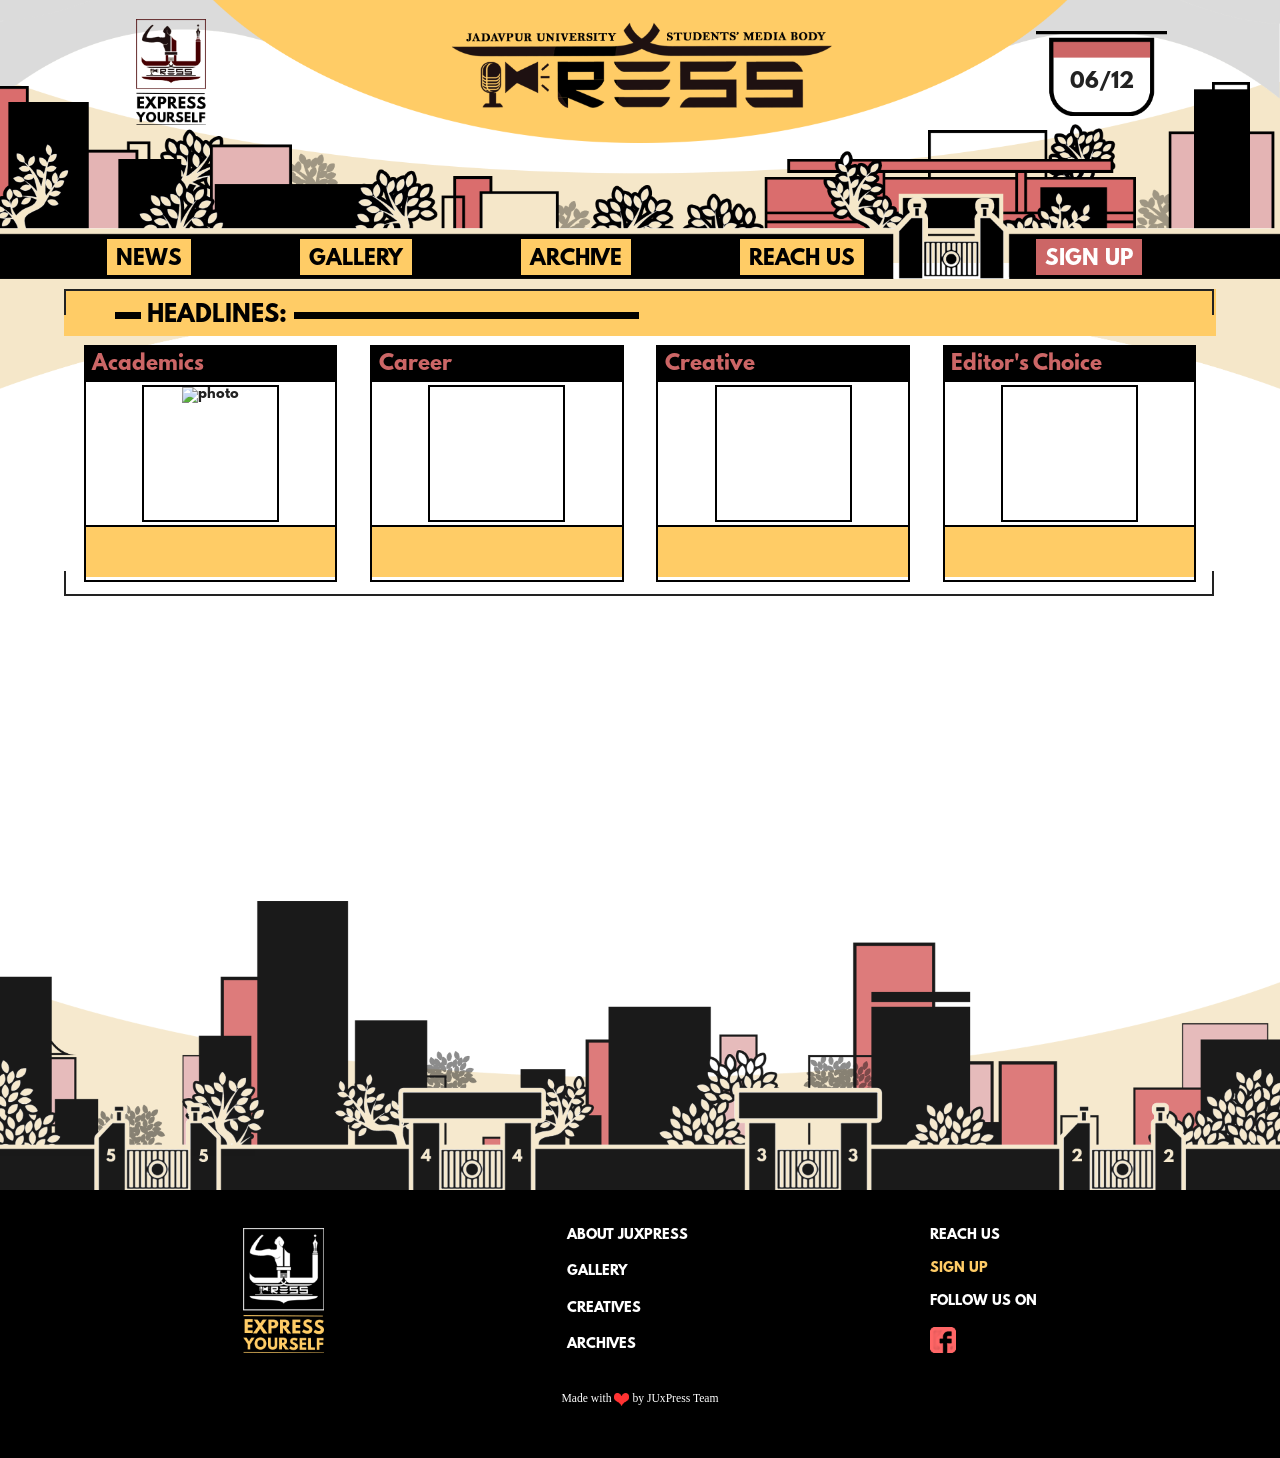
==== index.html @ 3249a8de "Update index.html" ====
<!doctype html>
<!--[if lt IE 7]> <html class="ie6 oldie"> <![endif]-->
<!--[if IE 7]>    <html class="ie7 oldie"> <![endif]-->
<!--[if IE 8]>    <html class="ie8 oldie"> <![endif]-->
<!--[if gt IE 8]><!-->
<html class="">
<!--<![endif]-->
<head>
<title>JUxPress</title>
<meta name="description" content="JUxPress is the Students' Media Body of Jadavpur University. Our main ambition is reporting everything happening in the college, providing coverage for events happening in the campus by collaborating with them, both from the Students' Media Body and also from Out-campus Print & Digital Media Bodies. Apart from these, we aim for a proper web record of our coverage in a website along with broadcasting in Social Media sites. We also have in our vision to make offline publications from our Media Body in the coming time and expand our reach beyond our campus by organizing different events.">
<meta charset="utf-8">
<meta name="viewport" content="width=device-width, initial-scale=1">

<link rel="icon" href="juxpress_clogo.png">
<link href="boilerplate.css" rel="stylesheet" type="text/css">
<link href="juxpress.css" rel="stylesheet" type="text/css">
<link href="stylesheet.css" rel="stylesheet" type="text/css">

<!-- 
To learn more about the conditional comments around the html tags at the top of the file:
paulirish.com/2008/conditional-stylesheets-vs-css-hacks-answer-neither/

Do the following if you're using your customized build of modernizr (http://www.modernizr.com/):
* insert the link to your js here
* remove the link below to the html5shiv
* add the "no-js" class to the html tags at the top
* you can also remove the link to respond.min.js if you included the MQ Polyfill in your modernizr build 
-->
<!--[if lt IE 9]>
<script src="//html5shiv.googlecode.com/svn/trunk/html5.js"></script>
<![endif]-->
<script src="respond.min.js"></script>
</head>
<body>
<div class="gridContainer clearfix">
	<div id="headertMenu">
  		<div id="headerBg"><img src="header_bg.png" alt="hbg"> 
  		</div>
  		<div id="juxpressPh"><img src="juxpress_pgheader.png" alt="jph">
  		</div>
		<div id="headerLogo"><img src="juxpress_logo.png" alt="juxpress logo">
    	</div>
    	<div id="calender"> 
				<img src="calender.png" alt="calender">
            	<p id="datetime"></p>
        		<script src="juxpress.js" type="text/javascript"></script>
		</div>
        <div id="illustationTop"><img src="illustation_top.png" alt="ilt">
        </div>
        <div id="overlayBITop"><img src="overlay_behindtillustration.png" alt="obit">
        </div>
   		<div id="hMenu">
    		<ul id="navBar" style="font-family:'League Spartan'; font-size:1.573vw">
        		<li class="listitem" id="li1"><a id="a1">NEWS</a></li>
        		<li class="listitem" id="li2"><a id="a2">GALLERY</a></li>
       			<li class="listitem" id="li3"><a id="a3">ARCHIVE</a></li>
       			<li class="listitem" id="li4"><a id="a4">REACH US</a></li>
        		<li class="listitem" id="li5"><a id="a5">SIGN UP</a></li>
        	</ul>
    	</div>
    </div>
    <div id="overlayUH"><img src="overlay_undermenu.png" alt="ouh">
    </div>
    <div id="headlines">
    	<div id="headlinesHeader">
   		  	<ul id="ochreBox">
        		<li id="blackBorder">  
            		<ul id="headlinesText"><a>HEADLINES:</a></ul>
           			<ul id="subblackLine1"></ul>          	
           	 	</li>
       	 	</ul>
        </div>
        <ul id="headlineNews">
        	<li class="headlineNewsitem" id="hNi1">
            	<ul class="newsBox">
                	<li class="newsBoxheader"><a class="nbhText">Academics</a></li>
                    <li class="newsBoximage"><img src="../../PERSONAL/_DSC7220~2[1].png" alt="photo"></li>
                    <li class="newsBoxfooter"></li>
                </ul>
            </li>                      
            <li class="headlineNewsitem" id="hNi1">
            	<ul class="newsBox">
                	<li class="newsBoxheader"><a class="nbhText">Career</a></li>
                    <li class="newsBoximage"></li>
                    <li class="newsBoxfooter"></li>
                </ul>
            </li> 
            <li class="headlineNewsitem" id="hNi1">
            	<ul class="newsBox">
                	<li class="newsBoxheader"><a class="nbhText">Creative</a></li>
                    <li class="newsBoximage"></li>
                    <li class="newsBoxfooter"></li>
                </ul>
            </li> 
            <li class="headlineNewsitem" id="hNi1">
            	<ul class="newsBox">
                	<li class="newsBoxheader"><a class="nbhText">Editor's Choice</a></li>
                    <li class="newsBoximage"></li>
                    <li class="newsBoxfooter"></li>
                </ul>
            </li> 
        </ul>
        <ul id="transparentBox">
        	<li id="blackBorder2"></li>
        </ul>
    </div>
    <div id="footer">
    	<div id="illustration">
        	<img id="illustrationPic" src="illustation_bottom.png" alt="bils">
      		<img id="illustrationBg" src="overlay_behindbillustration.png" alt="obi"> 
        </div>
      	<div id="bottomCredits">
       		<ul id="creditswBg">
            		<ul id="logowOthers">
                		<li id="logoBottom"><img id="logoBottomPic" src="juxpress_bottomlogo.png"></li>
                    		<li id="middleListBottom">
                    			<a class="mlbItem"> ABOUT JUXPRESS </a>
                        		<a class="mlbItem">GALLERY</a>
                        		<a class="mlbItem">CREATIVES</a>
                       			<a class="mlbItem">ARCHIVES</a>                    
                    		</li>
                    		<li id="middleListRight">
                    			<a class="mlrItem">REACH US</a>
                       			<a class="mlrItem" id="mlri2">SIGN UP</a>
                        		<a class="mlrItem">FOLLOW US ON</a>
                        		<a class="mlrItem4img"><img id="fbIcon" src="fb_icon.png"></a>                    
                    		</li>                
          		</ul>
          		<p id="creditsLove">Made with  <img id="loveImg" rel="icon" src="love_icon.png" alt="LOVE">  by JUxPress Team</p>
            </ul>
        </div>
    </div>
</div>
</body>
</html>
---- boilerplate.css ----
@charset "utf-8";
@import url("../../webfonts/Leelawadee_UI/stylesheet.css");

/*@import url("League_Spartan/stylesheet.css");
@font-face {
	font-family: 'League Spartan';
	src: url('LeagueSpartan-Bold.ttf') format('truetype');
}
body{
	overflow-x:hidden;
	scroll-behavior:smooth;
}
::-webkit-scrollbar {
    display: none;
}
*/
/*
/* 
 * HTML5 ✰ Boilerplate
 *
 * What follows is the result of much research on cross-browser styling. 
 * Credit left inline and big thanks to Nicolas Gallagher, Jonathan Neal,
 * Kroc Camen, and the H5BP dev community and team.
 *
 * Detailed information about this CSS: h5bp.com/css
 * 
 * Dreamweaver modifications:
 * 1. Commented out selection highlight
 * 2. Removed media queries section (we add our own in a separate file)
 *
 * ==|== normalize ==========================================================
 */


/* =============================================================================
   HTML5 display definitions
   ========================================================================== */

article, aside, details, figcaption, figure, footer, header, hgroup, nav, section { display: block; }
audio, canvas, video { display: inline-block; *display: inline; *zoom: 1; }
audio:not([controls]) { display: none; }
[hidden] { display: none; }

/* =============================================================================
   Base
   ========================================================================== */

/*
 * 1. Correct text resizing oddly in IE6/7 when body font-size is set using em units
 * 2. Force vertical scrollbar in non-IE
 * 3. Prevent iOS text size adjust on device orientation change, without disabling user zoom: h5bp.com/g
 */

html { font-size: 100%; overflow-y: scroll; -webkit-text-size-adjust: 100%; -ms-text-size-adjust: 100%; }

body { margin: 0; font-size: 13px; line-height: 1.231; }

body, button, input, select, textarea {
	font-family: "League Spartan";
	color: #222;
}

/* 
 * Remove text-shadow in selection highlight: h5bp.com/i
 * These selection declarations have to be separate
 * Also: hot pink! (or customize the background color to match your design)
 */

/* Dreamweaver: uncomment these if you do want to customize the selection highlight
 *::-moz-selection { background: #fe57a1; color: #fff; text-shadow: none; }
 *::selection { background: #fe57a1; color: #fff; text-shadow: none; }
 */

/* =============================================================================
   Links
   ========================================================================== */

a { color: #00e; }
a:visited { color: #551a8b; }
a:hover { color: #06e; }
a:focus { outline: thin dotted; }

/* Improve readability when focused and hovered in all browsers: h5bp.com/h */
a:hover, a:active { outline: 0; }


/* =============================================================================
   Typography
   ========================================================================== */

abbr[title] { border-bottom: 1px dotted; }

b, strong { font-weight: bold; }

blockquote { margin: 1em 40px; }

dfn { font-style: italic; }

hr { display: block; height: 1px; border: 0; border-top: 1px solid #ccc; margin: 1em 0; padding: 0; }

ins { background: #ff9; color: #000; text-decoration: none; }

mark { background: #ff0; color: #000; font-style: italic; font-weight: bold; }

/* Redeclare monospace font family: h5bp.com/j */
pre, code, kbd, samp { font-family: monospace, monospace; _font-family: 'courier new', monospace; font-size: 1em; }

/* Improve readability of pre-formatted text in all browsers */
pre { white-space: pre; white-space: pre-wrap; word-wrap: break-word; }

q { quotes: none; }
q:before, q:after { content: ""; content: none; }

small { font-size: 85%; }

/* Position subscript and superscript content without affecting line-height: h5bp.com/k */
sub, sup { font-size: 75%; line-height: 0; position: relative; vertical-align: baseline; }
sup { top: -0.5em; }
sub { bottom: -0.25em; }


/* =============================================================================
   Lists
   ========================================================================== */

ul, ol { margin: 1em 0; padding: 0 0 0 40px; }
dd { margin: 0 0 0 40px; }
nav ul, nav ol { list-style: none; list-style-image: none; margin: 0; padding: 0; }


/* =============================================================================
   Embedded content
   ========================================================================== */

/*
 * 1. Improve image quality when scaled in IE7: h5bp.com/d
 * 2. Remove the gap between images and borders on image containers: h5bp.com/e 
 */

img { border: 0; -ms-interpolation-mode: bicubic; vertical-align: middle; }

/*
 * Correct overflow not hidden in IE9 
 */

svg:not(:root) { overflow: hidden; }


/* =============================================================================
   Figures
   ========================================================================== */

figure { margin: 0; }


/* =============================================================================
   Forms
   ========================================================================== */

form { margin: 0; }
fieldset { border: 0; margin: 0; padding: 0; }

/* Indicate that 'label' will shift focus to the associated form element */
label { cursor: pointer; }

/* 
 * 1. Correct color not inheriting in IE6/7/8/9 
 * 2. Correct alignment displayed oddly in IE6/7 
 */

legend { border: 0; *margin-left: -7px; padding: 0; }

/*
 * 1. Correct font-size not inheriting in all browsers
 * 2. Remove margins in FF3/4 S5 Chrome
 * 3. Define consistent vertical alignment display in all browsers
 */

button, input, select, textarea { font-size: 100%; margin: 0; vertical-align: baseline; *vertical-align: middle; }

/*
 * 1. Define line-height as normal to match FF3/4 (set using !important in the UA stylesheet)
 * 2. Correct inner spacing displayed oddly in IE6/7
 */

button, input { line-height: normal; *overflow: visible; }

/*
 * Reintroduce inner spacing in 'table' to avoid overlap and whitespace issues in IE6/7
 */

table button, table input { *overflow: auto; }

/*
 * 1. Display hand cursor for clickable form elements
 * 2. Allow styling of clickable form elements in iOS
 */

button, input[type="button"], input[type="reset"], input[type="submit"] { cursor: pointer; -webkit-appearance: button; }

/*
 * Consistent box sizing and appearance
 */

input[type="checkbox"], input[type="radio"] { box-sizing: border-box; }
input[type="search"] { -webkit-appearance: textfield; -moz-box-sizing: content-box; -webkit-box-sizing: content-box; box-sizing: content-box; }
input[type="search"]::-webkit-search-decoration { -webkit-appearance: none; }

/* 
 * Remove inner padding and border in FF3/4: h5bp.com/l 
 */

button::-moz-focus-inner, input::-moz-focus-inner { border: 0; padding: 0; }

/* 
 * 1. Remove default vertical scrollbar in IE6/7/8/9 
 * 2. Allow only vertical resizing
 */

textarea { overflow: auto; vertical-align: top; resize: vertical; }

/* Colors for form validity */
input:valid, textarea:valid {  }
input:invalid, textarea:invalid { background-color: #f0dddd; }


/* =============================================================================
   Tables
   ========================================================================== */

table { border-collapse: collapse; border-spacing: 0; }
td { vertical-align: top; }


/* ==|== primary styles =====================================================
   Author: 
   ========================================================================== */
















/* ==|== non-semantic helper classes ========================================
   Please define your styles before this section.
   ========================================================================== */

/* For image replacement */
.ir { display: block; border: 0; text-indent: -999em; overflow: hidden; background-color: transparent; background-repeat: no-repeat; text-align: left; direction: ltr; }
.ir br { display: none; }

/* Hide from both screenreaders and browsers: h5bp.com/u */
.hidden { display: none !important; visibility: hidden; }

/* Hide only visually, but have it available for screenreaders: h5bp.com/v */
.visuallyhidden { border: 0; clip: rect(0 0 0 0); height: 1px; margin: -1px; overflow: hidden; padding: 0; position: absolute; width: 1px; }

/* Extends the .visuallyhidden class to allow the element to be focusable when navigated to via the keyboard: h5bp.com/p */
.visuallyhidden.focusable:active, .visuallyhidden.focusable:focus { clip: auto; height: auto; margin: 0; overflow: visible; position: static; width: auto; }

/* Hide visually and from screenreaders, but maintain layout */
.invisible { visibility: hidden; }

/* Contain floats: h5bp.com/q */ 
.clearfix:before, .clearfix:after { content: ""; display: table; }
.clearfix:after { clear: both; }
.clearfix { zoom: 1; }


/* ==|== print styles =======================================================
   Print styles.
   Inlined to avoid required HTTP connection: h5bp.com/r
   ========================================================================== */
 
 @media print {
  * { background: transparent !important; color: black !important; text-shadow: none !important; filter:none !important; -ms-filter: none !important; } /* Black prints faster: h5bp.com/s */
  a, a:visited { text-decoration: underline; }
  a[href]:after { content: " (" attr(href) ")"; }
  abbr[title]:after { content: " (" attr(title) ")"; }
  .ir a:after, a[href^="javascript:"]:after, a[href^="#"]:after { content: ""; }  /* Don't show links for images, or javascript/internal links */
  pre, blockquote { border: 1px solid #999; page-break-inside: avoid; }
  thead { display: table-header-group; } /* h5bp.com/t */
  tr, img { page-break-inside: avoid; }
  img { max-width: 100% !important; }
  @page { margin: 0.5cm; }
  p, h2, h3 {
	orphans: 3;
	widows: 3;
}
  h2, h3 { page-break-after: avoid; }
}
---- juxpress.css ----
@charset "utf-8";
/* Simple fluid media
   Note: Fluid media requires that you remove the media's height and width attributes from the HTML
   http://www.alistapart.com/articles/fluid-images/ 
*/
img, object, embed, video {
	max-width: 100%;
}
/* IE 6 does not support max-width so default to width 100% */
.ie6 img {
	width:100%;
}

/*
	Dreamweaver Fluid Grid Properties
	----------------------------------
	dw-num-cols-mobile:		5;
	dw-num-cols-tablet:		8;
	dw-num-cols-desktop:	10;
	dw-gutter-percentage:	25;
	
	Inspiration from "Responsive Web Design" by Ethan Marcotte 
	http://www.alistapart.com/articles/responsive-web-design
	
	and Golden Grid System by Joni Korpi
	http://goldengridsystem.com/
*/

/* Mobile & Tablet Layout: 768px and below. */

.gridContainer {
	margin-left: auto;
	margin-right: auto;
	width: 96%;
	padding-left: 2%;
	padding-right: 2%;
}
#LayoutDiv1 {
	clear: both;
	float: left;
	margin-left: 0;
	width: 100%;
	display: block;
}

/* Desktop Layout: 768px to a max of 3840px.  Inherits styles from: Mobile Layout and Tablet Layout. */

@media only screen and (min-width: 769px) {
.gridContainer {
	width: 100%;
	max-width: 3840px;
	padding-left: 0%;
	padding-right: 0%;
}




	#headerBg {
	position: absolute;
	top:0%;
	clear: both;
	float: left;
	margin-left: 0;
	display: block;
	max-width:100%;
	z-index:0;
	}
	
	
	#juxpressPh {
	position: absolute;
	margin-top:1.64%;
	left:50%;
	margin-left:-15%;
	max-width: 30%;
	display: block;
	z-index: 1;
	}
	

	#headerLogo {
	position: absolute;
	margin-top:1.484%;
	margin-left:10.6%;
	max-width: 5.468%;
	display: block;
	z-index: 1;
	}
	
	
	#calender {
	position: absolute;
	margin-top:2.4%;
	margin-left:80.92%;
	max-width: 10.286%;
	display: block;
	z-index: 1;
	}
		#datetime {
		font-size:1.573vw;
		text-align:center;
		position:relative;
		margin-top:-3.458vw;
		width:10.286vw;
		display:block;
		z-index: 2;
		}
	
	#illustationTop{
	display:block;
	position:absolute;
	margin-top:6.4323vw;
	z-index:0;
	}
	
	#overlayBITop{
	display:block;
	position:absolute;
	margin-top:6.4323vw;
	z-index:-1;
	}
	
	#hMenu{
	display:block;
	position:absolute;
	width:100vw;
	margin-top:18.489vw;	
	}
		#navBar{
		display:flex;
		list-style-type:none;
		padding-left:0vw;
		padding-right:0vw;
		margin-top:0vw;
		max-width:100%;
		justify-content:space-evenly;
		z-index:2;
		}
		#navBar li{
		display:block;
		position:relative;
		border: 0.234vw solid #000;
		background-color:#ffcc66;
		height:2.838vw;
		}
		#navBar a{
		display:block;
		color:#000;
		padding:0.703vw;
		}
		#li4{margin-right:5vw;}
		#li5{
		margin-right:2.4vw;
		background-color:#cc6666!important;
		}
		#a5{color:#FFF!important;}
		

	#overlayUH {
	position: absolute;
	top:21.796vw;
	clear: both;
	float: left;
	margin-left: 0;
	display: block;
	max-width:100%;
	z-index:0;
	}
	
	
	#headlines {
	position: absolute;
	top:22.608vw;
	display: block;
	left:50%;
	margin-left:-44.97%;
	margin-bottom:1%;
	z-index:1;
	}
		#ochreBox{
		position: relative;
		display:block;		
		list-style-type:none;		
		margin:0vw;
		padding:0vw;
		width:89.94vw;
		height:3.62vw;
		background-color:#ffcc66;
		}			
			#blackBorder{
			position:absolute;
			border:#000;
			height:50%;
			width:99.48%;
			border-top:0.234vw solid;
			border-left:0.234vw solid;
			border-right:0.234vw solid;
			}
			#headlinesText{
			position: absolute;
			display:block;
			float:none;
			font-size:1.771vw;
			height:1.771vw;
			margin-top:0%;
			margin-left:5.807vw;
			top:50%;
			padding-top:0vw;
			padding-left:0.5vw;
			padding-right:0.5vw;
			background-color:#ffcc66;
			z-index:2;
			}
				#headlinesText a{
				color:#000!important;
				}
			#subblackLine1{
			position: absolute;
			display:block;
			float:none;
			list-style-type:none;
			margin-left:3.8vw;
			padding-left:0vw;
			padding-right:0vw;
			margin-top:0%;
			margin-bottom:0%;
			top:90%;
			background-color:#000;
			height:0.5vw;
			width:40.94vw;
			z-index:1;
			}
		#headlineNews{
		display:flex;
		position:relative;
		list-style-type:none;
		max-width:89.94vw;
		justify-content:space-between;
		padding-top:0.7vw;
		padding-left:1.5vw;
		padding-right:1.5vw;
		margin-top:0%;
		margin-bottom:0%;		
		}
	
			.headlineNewsitem{
			display:block;			
			position:relative;
			float:left;
			width:19.5vw;
			height:18.23vw;
			border:0.234vw solid #000;
			margin:0vw; 	
			}
				.newsBox{
				display:flex;
				flex-direction:column;
				align-items:center;				
				justify-content:space-between;
				list-style-type:none;
				padding:0;
				margin:0;
				max-width:100%;
				max-height:100%;
				}	
					.newsBoxheader{
					display:block;
					position:relative;
					height:2.604vw;
					border-bottom:0.234vw solid #000;
					background-color:#000;
					width:100%;
					}
						.nbhText{
						display:block;
						padding:0.521vw;
						font-size:1.5625vw;
						color:#cc6666!important;
						}	
					.newsBoximage{
					display:flex;
					flex-direction:column;
					align-items:center;					
					position:relative;
					border:0.234vw solid #000;
					height:10.416vw;
					min-width:10.416vw;					
					margin:0.234vw;
					vertical-align:middle;
					}
						.newsBoximage img{
						display:block;
						position:relative;						
						height:10.416vw;
						width:auto;
						margin:0%;
					}
					.newsBoxfooter{
					display:block;
					position:relative;
					height:3.878vw;
					border-top:0.234vw solid #000;
					background-color:#ffcc66;
					width:100%;
					}
		#transparentBox{
		position: relative;
		display:block;		
		list-style-type:none;		
		margin:0vw;
		padding:0vw;
		width:89.94vw;
		height:3.62vw;
		margin-top:-1%;
		}		
			#blackBorder2{
			position:relative;
			border:#000;
			height:50%;
			width:99.48%;
			border-bottom:0.234vw solid;
			border-left:0.234vw solid;
			border-right:0.234vw solid;
			}
	
	
	#footer{
	display:block;
	position:absolute;
	bottom:0vw;
	}
		#illustration{
		display:block;
		position:relative;
		opacity:90%;
		
		}
			#illustrationPic{
			display:block;
			position:relative;
			bottom:-22.63vw;
			z-index:2;
			}
			#illustrationBg{
			display:block;
			position:absolute;
			bottom:-22.63vw;
			z-index:1;
			}
		#bottomCredits{
		display:block;
		position:relative;
		top:22.63vw;
		width:100vw;
		}
			#creditswBg{
			display:flex;
			flex-direction:column;
			align-items:center;	
			position:absolute;
			list-style-type:none;
			width:100vw;
			background-color:#000;
			margin:0%;
			padding:0%;
			vertical-align:middle;
			}
				#logowOthers{
				display:flex;
				justify-content: space-evenly;
				position:relative;
				list-style-type:none;
				width:100vw;
				margin-top:3vw;
				padding:0%;				
				}	
					#logoBottom{
					display:block;
					width:6.4vw;
					}
					#middleListBottom{
					display:flex;
					flex-direction:column;
					justify-content:space-between;
					max-height:9.791vw;
					}
						.mlbItem{
						display:block;
						font-size:1.0156vw;
						color:#FFF;
						}
					#middleListRight{
					display:flex;
					flex-direction:column;
					justify-content:space-between;
					max-height:9.791vw;
					}
						.mlrItem{
						display:block;
						font-size:1.0156vw;
						color:#FFF;
						}
						#mlri2{
						color: #ffcc66!important;
						}
						#fbIcon{
						width:2.03vw;
						}
			#creditsLove{
			position:relative;
			color: #FFF;
			font-family:"Leelawadee UI";
			font-weight:200;
			font-size:0.91vw;
			margin-top:2.031vw;
			margin-bottom:4vw;
			padding:0%;
			text-align: center;	
			}
				#loveImg{
				width:1.18vw;
				}
}
---- stylesheet.css ----
@font-face {
	font-family: 'League Spartan';
	src: url('LeagueSpartan-Bold.ttf') format('truetype');
}
body{
	overflow-x:hidden;
	scroll-behavior:smooth;
}

::-webkit-scrollbar {
    display: none;
}

@font-face {
	font-family: 'Leelawadee UI';
	src: url('LeelaUI.ttf') format('truetype');
}
@font-face {
	font-family: 'Leelawadee UI';
	src: url('LeelaUIb.ttf') format('truetype');
	font-weight: bold;
}
@font-face {
	font-family: 'Leelawadee UI';
	src: url('LeelaUIsl.ttf') format('truetype');
	font-weight: 200;
}
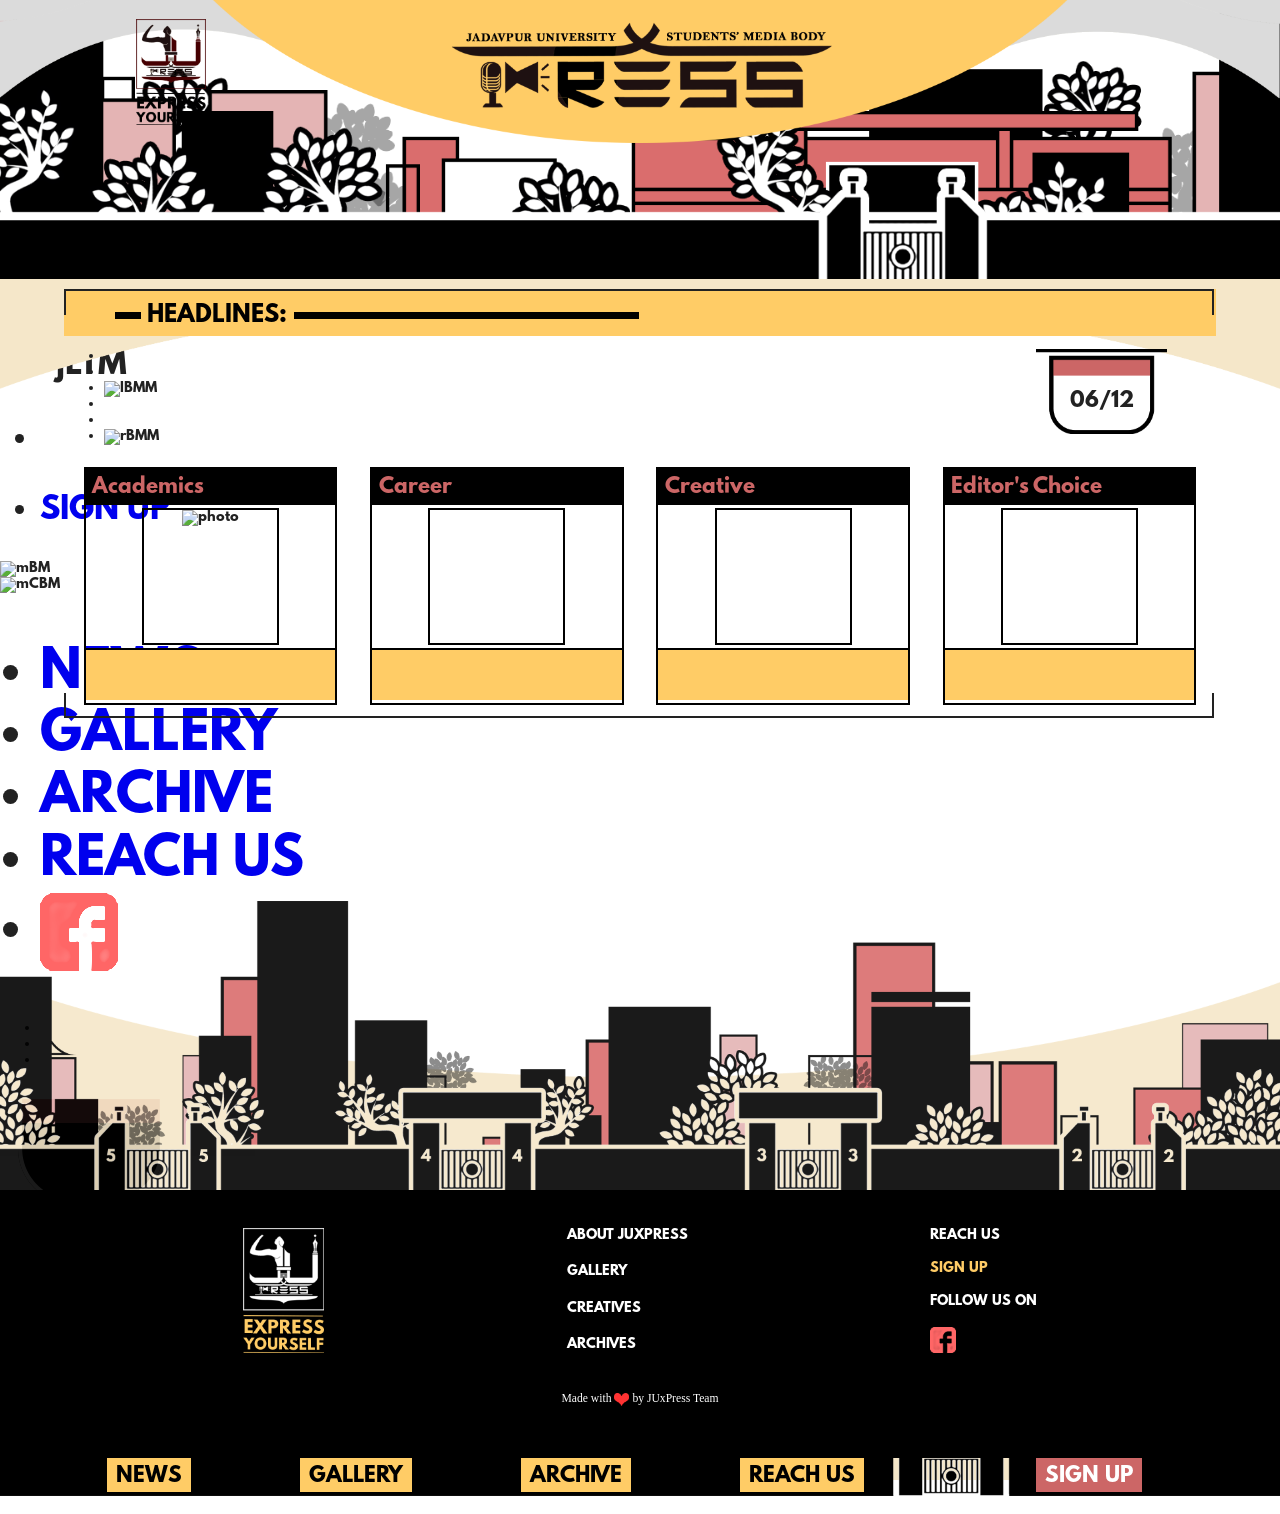
==== commit c76b11e2: "Update index.html" ====
--- a/index.html
+++ b/index.html
@@ -29,27 +29,80 @@
 <!--[if lt IE 9]>
 <script src="//html5shiv.googlecode.com/svn/trunk/html5.js"></script>
 <![endif]-->
+
 <script src="respond.min.js"></script>
+<script src="juxpress.js" type="text/javascript"></script>
+
 </head>
-<body>
+
+<body onload="refreshFooter()">
+
 <div class="gridContainer clearfix">
+
 	<div id="headertMenu">
   		<div id="headerBg"><img src="header_bg.png" alt="hbg"> 
   		</div>
   		<div id="juxpressPh"><img src="juxpress_pgheader.png" alt="jph">
   		</div>
-		<div id="headerLogo"><img src="juxpress_logo.png" alt="juxpress logo">
-    	</div>
-    	<div id="calender"> 
+        
+		<div class="onlyDesktop" id="headerLogo"><img src="juxpress_logo.png" alt="juxpress logo">
+    	</div>
+        
+        <div class="onlyMobile" id="headerIllustration"><img src="illustrationTopM.png" alt="iTM">
+    	</div>
+        
+        <div class="onlyMobile" id="overlayBIT"><img src="overlayBIllustM.png" alt="oBIM">
+    	</div>
+        
+        <div class="onlyMobile" id="overlayBlackTop"><li id="oBTItem"></li>
+    	</div>
+        
+    	<div class="onlyDesktop" id="calender"> 
 				<img src="calender.png" alt="calender">
             	<p id="datetime"></p>
-        		<script src="juxpress.js" type="text/javascript"></script>
-		</div>
-        <div id="illustationTop"><img src="illustation_top.png" alt="ilt">
-        </div>
-        <div id="overlayBITop"><img src="overlay_behindtillustration.png" alt="obit">
-        </div>
-   		<div id="hMenu">
+        		<script src="juxpress.js" type="text/javascript"></script>      
+        </div>
+        
+        <div class="onlyMobile" id="navbarTopM">
+        	<ul id="logoDivSignM" style="font-family:'League Spartan'; font-size:2.369vw">
+            	<li id="juxpressLogoM"><img src="juxpressLogoTopM.png" alt="jLTM"></li>
+                <li id="dividerTopM"><img src="dividerJLTRightM.png" alt="dJLTRM"></li>
+                <li id="signupTopM"><a id="stmItem">SIGN UP</a></li>
+            </ul>
+            
+            <div id="menuTopM">
+            	<div id="menuButtonM"><img src="menuButtonM.png" alt="mBM"></div>
+                <div id="mtItemsM">
+                	<div id="menuCloseButtonM"><img src="menuCloseButtonM.png" alt="mCBM"></div>
+                    <ul id="mliButtonsM" style="font-family:'League Spartan'; font-size:3.945vw">
+                    	<li class="listitemM" id="li1M"><a id="a1M">NEWS</a></li>
+        				<li class="listitemM" id="li2M"><a id="a2M">GALLERY</a></li>
+       					<li class="listitemM" id="li3M"><a id="a3M">ARCHIVE</a></li>
+       					<li class="listitemM" id="li4M"><a id="a4M">REACH US</a></li>
+                        <li class="listitemM" id="li5M"><img id="fbIconMenuM" src="fb_icon.png"></li>                 
+                    </ul>
+                    
+                    <ul id="overlayBMTM">
+                    	<li id="semiwhiteLeftBMTM"></li>
+                        <li id="blackMiddleBMTM"></li>
+                        <li id="semiwhiteRightBMTM"></li>
+                    </ul>
+                </div>
+            </div>  
+              
+        	<div id="calenderM"> 
+				<img src="calenderM.png" alt="calender">
+            	<p id="datetimeM"></p>
+        		<script src="juxpress.js" type="text/javascript"></script>        
+			</div>
+        </div>
+        
+        <div class="onlyDesktop" id="illustationTop"><img src="illustation_top.png" alt="ilt">
+        </div>
+        
+        <div class="onlyDesktop" id="overlayBITop"><img src="overlay_behindtillustration.png" alt="obit">
+        </div>
+   		<div class="onlyDesktop" id="hMenu">
     		<ul id="navBar" style="font-family:'League Spartan'; font-size:1.573vw">
         		<li class="listitem" id="li1"><a id="a1">NEWS</a></li>
         		<li class="listitem" id="li2"><a id="a2">GALLERY</a></li>
@@ -58,19 +111,38 @@
         		<li class="listitem" id="li5"><a id="a5">SIGN UP</a></li>
         	</ul>
     	</div>
-    </div>
-    <div id="overlayUH"><img src="overlay_undermenu.png" alt="ouh">
-    </div>
+        <div id="overlayUH"><img src="overlay_undermenu.png" alt="ouh">
+    	</div>
+    </div>
+    
+    
     <div id="headlines">
     	<div id="headlinesHeader">
-   		  	<ul id="ochreBox">
+          	<ul id="ochreBox">
         		<li id="blackBorder">  
             		<ul id="headlinesText"><a>HEADLINES:</a></ul>
            			<ul id="subblackLine1"></ul>          	
            	 	</li>
        	 	</ul>
         </div>
-        <ul id="headlineNews">
+        
+        <ul class="onlyMobile" id="headlinesMaskM">
+        	<div id="hmLeftM">
+            	<li id="hmWhiteLeftM"></li>
+            	<li id="hmSemiwhiteLeftM"></li>
+                <li id="hmLeftButtonM"><img src="leftButtonMidM.png" alt="lBMM"></li>
+                <script src="juxpress.js" type="text/javascript"></script> 
+            </div>
+            <div id="hmRightM">
+            	<li id="hmWhiteRightM"></li>
+            	<li id="hmSemiwhiteRightM"></li>
+                <li id="hmRightButtonM"><img src="rightButtonMidM.png" alt="rBMM"></li>
+                <script src="juxpress.js" type="text/javascript"></script> 
+            </div>
+         </ul>
+            
+        <ul class="translateContentM" id="headlineNews">
+        <script src="juxpress.js" type="text/javascript"></script>
         	<li class="headlineNewsitem" id="hNi1">
             	<ul class="newsBox">
                 	<li class="newsBoxheader"><a class="nbhText">Academics</a></li>
@@ -104,6 +176,16 @@
         	<li id="blackBorder2"></li>
         </ul>
     </div>
+    
+    <div id="news">
+    
+    </div>
+    
+<!--Window/Document ends here
+    <div id="documentEnd">
+    </div>
+No JUxPress data except "footer" beyond this.-->
+     
     <div id="footer">
     	<div id="illustration">
         	<img id="illustrationPic" src="illustation_bottom.png" alt="bils">
@@ -128,7 +210,7 @@
           		</ul>
           		<p id="creditsLove">Made with  <img id="loveImg" rel="icon" src="love_icon.png" alt="LOVE">  by JUxPress Team</p>
             </ul>
-        </div>
+		</div>
     </div>
 </div>
 </body>
--- a/juxpress.css
+++ b/juxpress.css
@@ -143,6 +143,7 @@
 		border: 0.234vw solid #000;
 		background-color:#ffcc66;
 		height:2.838vw;
+		cursor:pointer;
 		}
 		#navBar a{
 		display:block;
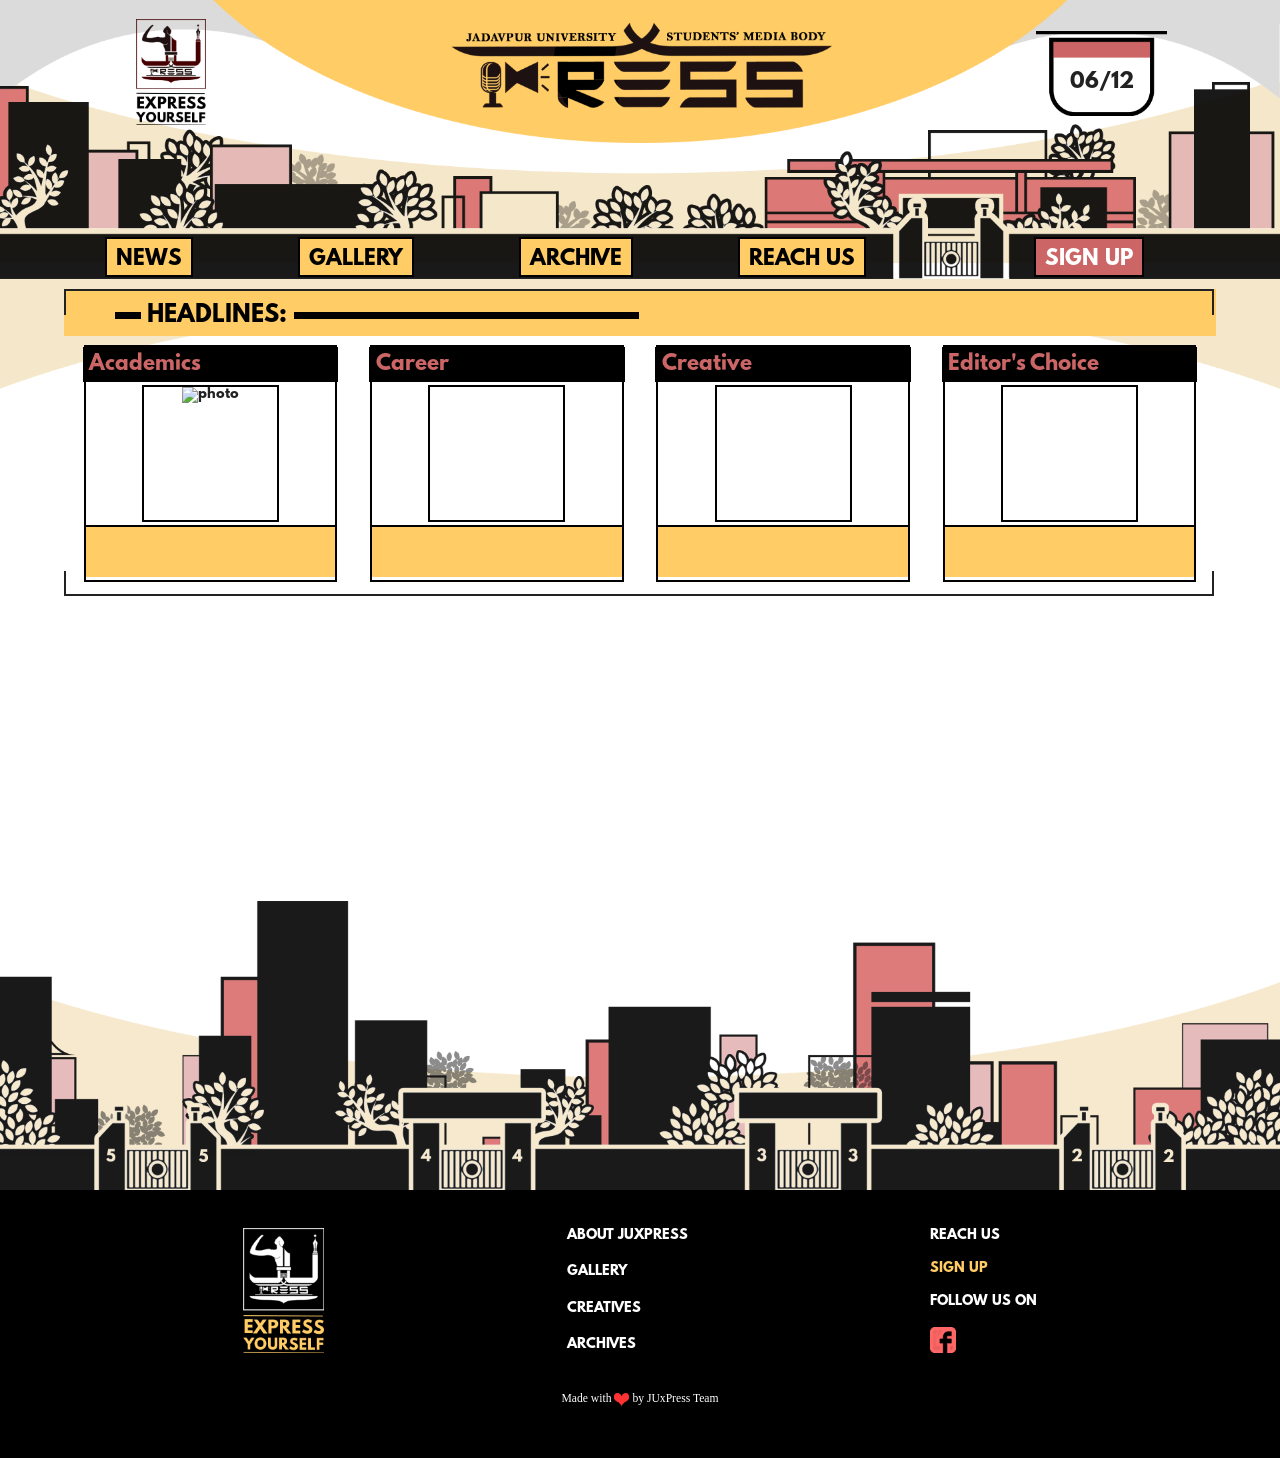
==== commit 16eabefb: "Update index.html" ====
--- a/index.html
+++ b/index.html
@@ -3,7 +3,7 @@
 <!--[if IE 7]>    <html class="ie7 oldie"> <![endif]-->
 <!--[if IE 8]>    <html class="ie8 oldie"> <![endif]-->
 <!--[if gt IE 8]><!-->
-<html class="">
+<html>
 <!--<![endif]-->
 <head>
 <title>JUxPress</title>
@@ -35,10 +35,12 @@
 
 </head>
 
-<body onload="refreshFooter()">
+<body onload="refreshFooter()" style="overflow-x:hidden; scroll-behavior:smooth">
 
 <div class="gridContainer clearfix">
 
+  <div id="header&body">
+  
 	<div id="headertMenu">
   		<div id="headerBg"><img src="header_bg.png" alt="hbg"> 
   		</div>
@@ -180,7 +182,8 @@
     <div id="news">
     
     </div>
-    
+  
+  </div>  
 <!--Window/Document ends here
     <div id="documentEnd">
     </div>
@@ -188,8 +191,12 @@
      
     <div id="footer">
     	<div id="illustration">
-        	<img id="illustrationPic" src="illustation_bottom.png" alt="bils">
-      		<img id="illustrationBg" src="overlay_behindbillustration.png" alt="obi"> 
+        	<img class="onlyDesktop" id="illustrationPic" src="illustation_bottom.png" alt="bils">
+            <img class="onlyMobile" id="illustrationPicM" src="illustrationBottomM.png" alt="bilsM">
+            
+      		<img class="onlyDesktop" id="illustrationBg" src="overlay_behindbillustration.png" alt="obi">
+            <img class="onlyMobile" id="illustrationBgM" src="overlayBIllustM.png" alt="obi">           
+            
         </div>
       	<div id="bottomCredits">
        		<ul id="creditswBg">
--- a/boilerplate.css
+++ b/boilerplate.css
@@ -51,9 +51,11 @@
  * 3. Prevent iOS text size adjust on device orientation change, without disabling user zoom: h5bp.com/g
  */
 
-html { font-size: 100%; overflow-y: scroll; -webkit-text-size-adjust: 100%; -ms-text-size-adjust: 100%; }
-
-body { margin: 0; font-size: 13px; line-height: 1.231; }
+html { font-size: 100%; overflow-y: scroll;  -webkit-text-size-adjust: 100%; -ms-text-size-adjust: 100%; }
+
+body { margin: 0; font-size: 13px; line-height: 1.231; max-width:100vw;}
+
+html, body{overflow-x:hidden;}
 
 body, button, input, select, textarea {
 	font-family: "League Spartan";
--- a/juxpress.css
+++ b/juxpress.css
@@ -27,189 +27,262 @@
 */
 
 /* Mobile & Tablet Layout: 768px and below. */
-
+@media only screen and (max-width: 768px) {
 .gridContainer {
-	margin-left: auto;
-	margin-right: auto;
-	width: 96%;
-	padding-left: 2%;
-	padding-right: 2%;
-}
-#LayoutDiv1 {
-	clear: both;
-	float: left;
-	margin-left: 0;
-	width: 100%;
-	display: block;
-}
-
-/* Desktop Layout: 768px to a max of 3840px.  Inherits styles from: Mobile Layout and Tablet Layout. */
-
-@media only screen and (min-width: 769px) {
-.gridContainer {
-	width: 100%;
-	max-width: 3840px;
+	width: 100vw;
+	max-width: 768px;
 	padding-left: 0%;
 	padding-right: 0%;
 }
 
-
-
-
-	#headerBg {
+.onlyDesktop{
+visibility:hidden;
+display:none;
+}
+
+	#headerBg{
 	position: absolute;
 	top:0%;
-	clear: both;
-	float: left;
-	margin-left: 0;
+	float: center;
+	margin-left:-35.2125vw;
 	display: block;
-	max-width:100%;
+	width:170.425vw;
 	z-index:0;
 	}
 	
-	
-	#juxpressPh {
+	#juxpressPh{
 	position: absolute;
-	margin-top:1.64%;
-	left:50%;
-	margin-left:-15%;
-	max-width: 30%;
-	display: block;
-	z-index: 1;
-	}
-	
-
-	#headerLogo {
-	position: absolute;
-	margin-top:1.484%;
-	margin-left:10.6%;
-	max-width: 5.468%;
-	display: block;
-	z-index: 1;
-	}
-	
-	
-	#calender {
-	position: absolute;
-	margin-top:2.4%;
-	margin-left:80.92%;
-	max-width: 10.286%;
-	display: block;
-	z-index: 1;
-	}
-		#datetime {
-		font-size:1.573vw;
-		text-align:center;
+	margin-top:2.9%;
+	left:50vw;
+	margin-left:-24.414%;
+	max-width:51.172vw;
+	display:block;
+	z-index:1;
+	}
+	
+	#headerIllustration{
+	display:block;
+	position:absolute;
+	margin-top:13.867vw;
+	width:100vw;
+	opacity:90%;
+	z-index:0;
+	}
+	
+	#overlayBIT{
+	display:block;
+	position:absolute;
+	margin-top:15.234vw;
+	width:100vw;
+	z-index:-1;
+	}
+	
+	#overlayBlackTop{
+	display:block;
+	position:absolute;
+	margin-top:36vw;
+	width:100vw;
+	z-index:1;
+	}
+		#oBTItem{
+		display:block;
+		height:6.057vw;
+		width:100vw;
+		background-color:#000;
+		}
+		
+	#navbarTopM{
+	display:block;
+	position:absolute;
+	margin-top:32.8125vw;
+	width:100vw;
+	z-index:2;
+	}
+		#logoDivSignM{
+		display:flex;
 		position:relative;
-		margin-top:-3.458vw;
-		width:10.286vw;
-		display:block;
-		z-index: 2;
-		}
-	
-	#illustationTop{
-	display:block;
-	position:absolute;
-	margin-top:6.4323vw;
-	z-index:0;
-	}
-	
-	#overlayBITop{
-	display:block;
-	position:absolute;
-	margin-top:6.4323vw;
-	z-index:-1;
-	}
-	
-	#hMenu{
-	display:block;
-	position:absolute;
-	width:100vw;
-	margin-top:18.489vw;	
-	}
-		#navBar{
-		display:flex;
-		list-style-type:none;
+		float:left;
+		margin-left:8.151vw;
+		margin-top:0vw;
+		list-style-type:none;		
 		padding-left:0vw;
 		padding-right:0vw;
+		}
+			#juxpressLogoM{width:4.5573vw;}
+			#dividerTopM{
+			width:0.1953vw;
+			margin-left:1.6015vw;
+			}
+			#signupTopM{
+			display:block;
+			position:relative;
+			border:0.353vw solid #fff; 
+			background-color:#000;
+			margin-left:1.6015vw;
+			margin-top:0.9035vw;
+			height:4.453vw;
+			cursor:pointer;
+			}
+				#stmItem{
+				display:block;
+				color:#cc6666;
+				padding:1.0417vw;
+				}
+			
+		#menuTopM{
+		display:flex;
+		position:absolute;
 		margin-top:0vw;
-		max-width:100%;
-		justify-content:space-evenly;
+		padding:0vw;
+		width:100vw;
+		justify-content:center;
 		z-index:2;
 		}
-		#navBar li{
+			#menuButtonM{
+			display:block;
+			visibility:visible;
+			opacity:1;
+			margin-top:1.1718vw;
+			width:7.9427vw;
+			cursor:pointer;
+			-webkit-transition: visibility 0.1s ease, opacity 0.1s ease;
+			transition: visibility 0.1s ease, opacity 0.1s ease;
+			}
+			
+			#mtItemsM{
+			display:none;
+			visibility:hidden;
+			width:5.794vw;			
+			}
+				#menuCloseButtonM{
+				margin-top:1.1718vw;
+				width:5.794vw;
+				cursor:pointer;
+				z-index:2;
+				}
+				
+				#mliButtonsM{
+				display: flex;
+				flex-direction:column;
+				align-items:center;
+				list-style-type:none;
+				padding-left:0vw;
+				padding-right:0vw;
+				margin-top:0vw;
+				margin-left:0vw;
+				background-color:#000;
+				width:50vw;
+				height:77.3437vw;
+				justify-content: space-evenly;
+				z-index: 2;
+				}
+					#mliButtonsM li{
+					display:flex;
+					flex-direction:column;
+					align-items:center;
+					position:relative;
+					border: 0.586vw solid #fff;
+					background-color:#000;
+					height:8.4635vw;
+					width:29.7916vw;
+					margin-top:0vw;
+					cursor:pointer;
+					}
+						#mliButtonsM a{
+						display:block;
+						color:#ffcc66;
+						padding-top:2.259vw;
+						padding-bottom:2.259vw;
+						}
+						#li5M{border:hidden!important;}
+						#fbIconMenuM{height:8.4635vw;}
+						
+				#overlayBMTM{
+				display:flex;
+				position:absolute;
+				justify-content:space-between;
+				list-style-type:none;
+				padding:0vw;
+				margin:0vw;
+				height:83.1353vw;
+				width:100vw;
+				z-index:1;
+				}
+					#semiwhiteLeftBMTM{
+					background-color:#fff;
+					opacity:30%;
+					width:25vw;
+					}
+					#blackMiddleBMTM{
+					background-color:#000;
+					width:50vw;
+					}#semiwhiteRightBMTM{
+					background-color:#fff;
+					opacity:30%;
+					width:25vw;
+					}
+				
+		#calenderM {
 		display:block;
+		float:right;
+		margin-right:8.5937vw;
+		width:11.914vw;
+		z-index:1;
+		}
+			#datetimeM {
+			display:block;
+			position:relative;
+			font-size:1.8219vw;
+			text-align:center;
+			margin-top:-4.005vw;			
+			color:#fff;
+			z-index:3;
+			}
+		
+		
+	
+	
+	#headlines{
+	position:absolute;
+	top:44vw;
+	display:block;
+	left:50vw;
+	margin-left:-44.6807vw;
+	margin-bottom:1vw;
+	z-index:1;
+	}
+		#ochreBox{
 		position:relative;
-		border: 0.234vw solid #000;
-		background-color:#ffcc66;
-		height:2.838vw;
-		cursor:pointer;
-		}
-		#navBar a{
-		display:block;
-		color:#000;
-		padding:0.703vw;
-		}
-		#li4{margin-right:5vw;}
-		#li5{
-		margin-right:2.4vw;
-		background-color:#cc6666!important;
-		}
-		#a5{color:#FFF!important;}
-		
-
-	#overlayUH {
-	position: absolute;
-	top:21.796vw;
-	clear: both;
-	float: left;
-	margin-left: 0;
-	display: block;
-	max-width:100%;
-	z-index:0;
-	}
-	
-	
-	#headlines {
-	position: absolute;
-	top:22.608vw;
-	display: block;
-	left:50%;
-	margin-left:-44.97%;
-	margin-bottom:1%;
-	z-index:1;
-	}
-		#ochreBox{
-		position: relative;
 		display:block;		
 		list-style-type:none;		
 		margin:0vw;
 		padding:0vw;
-		width:89.94vw;
-		height:3.62vw;
+		width:89.3614vw;
+		height:9.3283vw;
 		background-color:#ffcc66;
+		z-index:1;
 		}			
 			#blackBorder{
 			position:absolute;
 			border:#000;
 			height:50%;
-			width:99.48%;
-			border-top:0.234vw solid;
-			border-left:0.234vw solid;
-			border-right:0.234vw solid;
+			width:88.0208vw;
+			border-top:0.6703vw solid;
+			border-left:0.6703vw solid;
+			border-right:0.6703vw solid;
 			}
 			#headlinesText{
 			position: absolute;
 			display:block;
 			float:none;
-			font-size:1.771vw;
-			height:1.771vw;
+			font-size:5.065vw;
+			height:5.065vw;
 			margin-top:0%;
-			margin-left:5.807vw;
+			margin-left:13.3094vw;
 			top:50%;
 			padding-top:0vw;
-			padding-left:0.5vw;
-			padding-right:0.5vw;
+			padding-left:1.43vw;
+			padding-right:1.43vw;
 			background-color:#ffcc66;
 			z-index:2;
 			}
@@ -221,38 +294,106 @@
 			display:block;
 			float:none;
 			list-style-type:none;
-			margin-left:3.8vw;
+			margin-left:8.673vw;
 			padding-left:0vw;
 			padding-right:0vw;
 			margin-top:0%;
 			margin-bottom:0%;
 			top:90%;
 			background-color:#000;
-			height:0.5vw;
-			width:40.94vw;
+			height:1.43vw;
+			width:70.4948vw;
 			z-index:1;
 			}
+			
+		#headlinesMaskM{
+		display:flex;
+		position:absolute;
+		justify-content:space-between;
+		list-style-type:none;
+		width:89.3614vw;		
+		top:8.658vw;
+		margin-top:0vw;
+		padding:0vw;
+		z-index:0;
+		}
+			#hmLeftM{
+			display:flex;
+			align-items:center;					
+			}
+				#hmWhiteLeftM{
+				display:block;
+				width:5.9896vw;
+				margin-left:-5.9896vw;
+				padding:0vw;
+				background-color:#fff;
+				height:57.7339vw;
+				}
+				#hmSemiwhiteLeftM{
+				display:block;			
+				width:8.8vw;				
+				padding:0vw;
+				background-color:#fff;
+				opacity:0.5;
+				height:58.7339vw;
+				}
+				#hmLeftButtonM{
+				display:block;
+				width:4.6875vw;
+				margin-left:-4.6875vw;
+				cursor:pointer;
+				z-index:3;
+				}
+			#hmRightM{
+			display:flex;
+			flex-direction:row-reverse;
+			align-items:center;		
+			}
+				#hmWhiteRightM{
+				display:block;				
+				width:5.9896vw;
+				margin-right:-5.9896vw;
+				padding:0vw;
+				background-color:#fff;
+				height:58.7339vw;
+				}
+				#hmSemiwhiteRightM{
+				display:block;				
+				width:8.8vw;		
+				padding:0vw;
+				background-color:#fff;
+				opacity:0.5;
+				height:58.7339vw;
+				}
+			    #hmRightButtonM{
+				display:block;
+				width:4.6875vw;
+				margin-right:-4.6875vw;
+				cursor:pointer;
+				z-index:1;
+				}
+		
 		#headlineNews{
 		display:flex;
 		position:relative;
-		list-style-type:none;
-		max-width:89.94vw;
-		justify-content:space-between;
-		padding-top:0.7vw;
-		padding-left:1.5vw;
-		padding-right:1.5vw;
+		list-style-type:none;		
+		padding-top:1.7578vw;
+		padding-left:0vw;
+		padding-right:0vw;
 		margin-top:0%;
-		margin-bottom:0%;		
+		margin-bottom:0%;
+		margin-left:8.673vw;
+		z-index:-1;		
 		}
 	
 			.headlineNewsitem{
 			display:block;			
 			position:relative;
 			float:left;
-			width:19.5vw;
-			height:18.23vw;
-			border:0.234vw solid #000;
-			margin:0vw; 	
+			width:55.859vw;
+			height:52.103vw;
+			border:0.6703vw solid #000;
+			margin-left:7.3177vw; 	
 			}
 				.newsBox{
 				display:flex;
@@ -260,23 +401,23 @@
 				align-items:center;				
 				justify-content:space-between;
 				list-style-type:none;
-				padding:0;
-				margin:0;
+				padding:0vw;
+				margin:0vw;
 				max-width:100%;
 				max-height:100%;
 				}	
 					.newsBoxheader{
 					display:block;
 					position:relative;
-					height:2.604vw;
-					border-bottom:0.234vw solid #000;
+					height:7.447vw;					
+					border-bottom:0.6703vw solid #000;
 					background-color:#000;
-					width:100%;
+					width:57.1996vw;
 					}
 						.nbhText{
 						display:block;
-						padding:0.521vw;
-						font-size:1.5625vw;
+						padding:1.49vw;
+						font-size:4.468vw;
 						color:#cc6666!important;
 						}	
 					.newsBoximage{
@@ -284,26 +425,27 @@
 					flex-direction:column;
 					align-items:center;					
 					position:relative;
-					border:0.234vw solid #000;
-					height:10.416vw;
-					min-width:10.416vw;					
-					margin:0.234vw;
+					border:0.6703vw solid #000;
+					height:29.789vw;
+					min-width:29.789vw;					
+					margin:0.669vw;
 					vertical-align:middle;
 					}
 						.newsBoximage img{
 						display:block;
 						position:relative;						
-						height:10.416vw;
+						height:29.789vw;
 						width:auto;
 						margin:0%;
 					}
 					.newsBoxfooter{
 					display:block;
 					position:relative;
-					height:3.878vw;
-					border-top:0.234vw solid #000;
+					height:11.0911vw;
+					border-top:0.6703vw solid #000;
 					background-color:#ffcc66;
-					width:100%;
+					width:57.1996vw;
+					z-index:-1;
 					}
 		#transparentBox{
 		position: relative;
@@ -311,20 +453,40 @@
 		list-style-type:none;		
 		margin:0vw;
 		padding:0vw;
-		width:89.94vw;
+		width:88.0208vw;
 		height:3.62vw;
-		margin-top:-1%;
+		margin-top:0vw;
+		z-index:1;
 		}		
 			#blackBorder2{
 			position:relative;
 			border:#000;
 			height:50%;
-			width:99.48%;
-			border-bottom:0.234vw solid;
-			border-left:0.234vw solid;
-			border-right:0.234vw solid;
-			}
-	
+			width:100%;
+			border-bottom:0.6703vw solid;
+			border-left:0.6703vw solid;
+			border-right:0.6703vw solid;
+			}
+			
+	/*Translating the content:*/
+	.translateContentM{
+	-webkit-trasition: transform 1s ease;
+	transition: transform 1s ease;
+	cursor:pointer;
+	}
+	
+	
+/*Window/Document end here
+	#documentEnd{
+	display:block;
+	position:absolute;
+	background-color:#ff6666;
+	width:100vw;
+	height:5vw;
+	
+	}
+No JUxPress data except "footer" beyond this*/
+
 	
 	#footer{
 	display:block;
@@ -421,5 +583,389 @@
 			}
 				#loveImg{
 				width:1.18vw;
+				}*/
+}
+
+/* Desktop Layout: 768px to a max of 3840px.  Inherits styles from: Mobile Layout and Tablet Layout. */
+
+@media only screen and (min-width: 769px) {
+.gridContainer {
+	width: 100%;
+	max-width: 3840px;
+	padding-left: 0%;
+	padding-right: 0%;
+}
+
+.onlyMobile{
+visibility:hidden;
+display:none;
+}
+
+	#headerBg {
+	position: absolute;
+	top:0%;
+	clear: both;
+	float: left;
+	margin-left: 0;
+	display: block;
+	max-width:100%;
+	z-index:0;
+	}
+	
+	
+	#juxpressPh {
+	position: absolute;
+	margin-top:1.64%;
+	left:50%;
+	margin-left:-15%;
+	max-width: 30%;
+	display: block;
+	z-index: 1;
+	}
+	
+
+	#headerLogo {
+	position: absolute;
+	margin-top:1.484%;
+	margin-left:10.6%;
+	max-width: 5.468%;
+	display: block;
+	z-index: 1;
+	}
+	
+	
+	#calender {
+	position: absolute;
+	margin-top:2.4%;
+	margin-left:80.92%;
+	max-width: 10.286%;
+	display: block;
+	z-index: 1;
+	}
+		#datetime {
+		font-size:1.573vw;
+		text-align:center;
+		position:relative;
+		margin-top:-3.458vw;
+		width:10.286vw;
+		display:block;
+		z-index: 2;
+		}
+	
+	#illustationTop{
+	display:block;
+	position:absolute;
+	margin-top:6.4323vw;
+	opacity:90%;
+	z-index:0;
+	}
+	
+	#overlayBITop{
+	display:block;
+	position:absolute;
+	margin-top:6.4323vw;
+	z-index:-1;
+	}
+	
+	#hMenu{
+	display:block;
+	position:absolute;
+	width:100vw;
+	margin-top:18.489vw;	
+	}
+		#navBar{
+		display:flex;
+		list-style-type:none;
+		padding-left:0vw;
+		padding-right:0vw;
+		margin-top:0vw;
+		max-width:100%;
+		justify-content:space-evenly;
+		z-index:2;
+		}
+		#navBar li{
+		display:block;
+		position:relative;
+		border: 0.234vw solid #000;
+		background-color:#ffcc66;
+		height:2.838vw;
+		cursor:pointer;
+		}
+		#navBar a{
+		display:block;
+		color:#000;
+		padding:0.703vw;
+		}
+		#li4{margin-right:5vw;}
+		#li5{
+		margin-right:2.4vw;
+		background-color:#cc6666!important;
+		}
+		#a5{color:#FFF!important;}
+		
+
+		#overlayUH {
+		position: absolute;
+		top:21.796vw;
+		clear: both;
+		float: left;
+		margin-left: 0;
+		display: block;
+		max-width:100%;
+		z-index:0;
+	}
+	
+	
+	#headlines {
+	position: absolute;
+	top:22.608vw;
+	display: block;
+	left:50%;
+	margin-left:-44.97%;
+	margin-bottom:1%;
+	z-index:1;
+	}
+		#ochreBox{
+		position: relative;
+		display:block;		
+		list-style-type:none;		
+		margin:0vw;
+		padding:0vw;
+		width:89.94vw;
+		height:3.62vw;
+		background-color:#ffcc66;
+		}			
+			#blackBorder{
+			position:absolute;
+			border:#000;
+			height:50%;
+			width:99.48%;
+			border-top:0.234vw solid;
+			border-left:0.234vw solid;
+			border-right:0.234vw solid;
+			}
+			#headlinesText{
+			position: absolute;
+			display:block;
+			float:none;
+			font-size:1.771vw;
+			height:1.771vw;
+			margin-top:0%;
+			margin-left:5.807vw;
+			top:50%;
+			padding-top:0vw;
+			padding-left:0.5vw;
+			padding-right:0.5vw;
+			background-color:#ffcc66;
+			z-index:2;
+			}
+				#headlinesText a{
+				color:#000!important;
+				}
+			#subblackLine1{
+			position: absolute;
+			display:block;
+			float:none;
+			list-style-type:none;
+			margin-left:3.8vw;
+			padding-left:0vw;
+			padding-right:0vw;
+			margin-top:0%;
+			margin-bottom:0%;
+			top:90%;
+			background-color:#000;
+			height:0.5vw;
+			width:40.94vw;
+			z-index:1;
+			}
+		#headlineNews{
+		display:flex;
+		position:relative;
+		list-style-type:none;
+		max-width:89.94vw;
+		justify-content:space-between;
+		padding-top:0.7vw;
+		padding-left:1.5vw;
+		padding-right:1.5vw;
+		margin-top:0%;
+		margin-bottom:0%;		
+		}
+	
+			.headlineNewsitem{
+			display:block;			
+			position:relative;
+			float:left;
+			width:19.5vw;
+			height:18.23vw;
+			border:0.234vw solid #000;
+			margin:0vw; 	
+			}
+				.newsBox{
+				display:flex;
+				flex-direction:column;
+				align-items:center;				
+				justify-content:space-between;
+				list-style-type:none;
+				padding:0;
+				margin:0;
+				max-width:100%;
+				max-height:100%;
+				}	
+					.newsBoxheader{
+					display:block;
+					position:relative;
+					height:2.604vw;
+					border-bottom:0.234vw solid #000;
+					background-color:#000;
+					width:19.968vw;
+					}
+						.nbhText{
+						display:block;
+						padding:0.521vw;
+						font-size:1.5625vw;
+						color:#cc6666!important;
+						}	
+					.newsBoximage{
+					display:flex;
+					flex-direction:column;
+					align-items:center;					
+					position:relative;
+					border:0.234vw solid #000;
+					height:10.416vw;
+					min-width:10.416vw;					
+					margin:0.234vw;
+					vertical-align:middle;
+					}
+						.newsBoximage img{
+						display:block;
+						position:relative;						
+						height:10.416vw;
+						width:auto;
+						margin:0%;
+					}
+					.newsBoxfooter{
+					display:block;
+					position:relative;
+					height:3.878vw;
+					border-top:0.234vw solid #000;
+					background-color:#ffcc66;
+					width:100%;
+					}
+		#transparentBox{
+		position: relative;
+		display:block;		
+		list-style-type:none;		
+		margin:0vw;
+		padding:0vw;
+		width:89.94vw;
+		height:3.62vw;
+		margin-top:-1%;
+		}		
+			#blackBorder2{
+			position:relative;
+			border:#000;
+			height:50%;
+			width:99.48%;
+			border-bottom:0.234vw solid;
+			border-left:0.234vw solid;
+			border-right:0.234vw solid;
+			}
+	
+	
+	#footer{
+	display:block;
+	position:absolute;
+	bottom:0vw;
+	}
+		#illustration{
+		display:block;
+		position:relative;
+		opacity:90%;
+		
+		}
+			#illustrationPic{
+			display:block;
+			position:relative;
+			bottom:-22.63vw;
+			z-index:2;
+			}
+			#illustrationBg{
+			display:block;
+			position:absolute;
+			bottom:-22.63vw;
+			z-index:1;
+			}
+		#bottomCredits{
+		display:block;
+		position:relative;
+		top:22.63vw;
+		width:100vw;
+		}
+			#creditswBg{
+			display:flex;
+			flex-direction:column;
+			align-items:center;	
+			position:absolute;
+			list-style-type:none;
+			width:100vw;
+			background-color:#000;
+			margin:0%;
+			padding:0%;
+			vertical-align:middle;
+			}
+				#logowOthers{
+				display:flex;
+				justify-content: space-evenly;
+				position:relative;
+				list-style-type:none;
+				width:100vw;
+				margin-top:3vw;
+				padding:0%;				
+				}	
+					#logoBottom{
+					display:block;
+					width:6.4vw;
+					}
+					#middleListBottom{
+					display:flex;
+					flex-direction:column;
+					justify-content:space-between;
+					max-height:9.791vw;
+					}
+						.mlbItem{
+						display:block;
+						font-size:1.0156vw;
+						color:#FFF;
+						}
+					#middleListRight{
+					display:flex;
+					flex-direction:column;
+					justify-content:space-between;
+					max-height:9.791vw;
+					}
+						.mlrItem{
+						display:block;
+						font-size:1.0156vw;
+						color:#FFF;
+						}
+						#mlri2{
+						color: #ffcc66!important;
+						}
+						#fbIcon{
+						width:2.03vw;
+						}
+			#creditsLove{
+			position:relative;
+			color: #FFF;
+			font-family:"Leelawadee UI";
+			font-weight:200;
+			font-size:0.91vw;
+			margin-top:2.031vw;
+			margin-bottom:4vw;
+			padding:0%;
+			text-align: center;	
+			}
+				#loveImg{
+				width:1.18vw;
 				}
 }
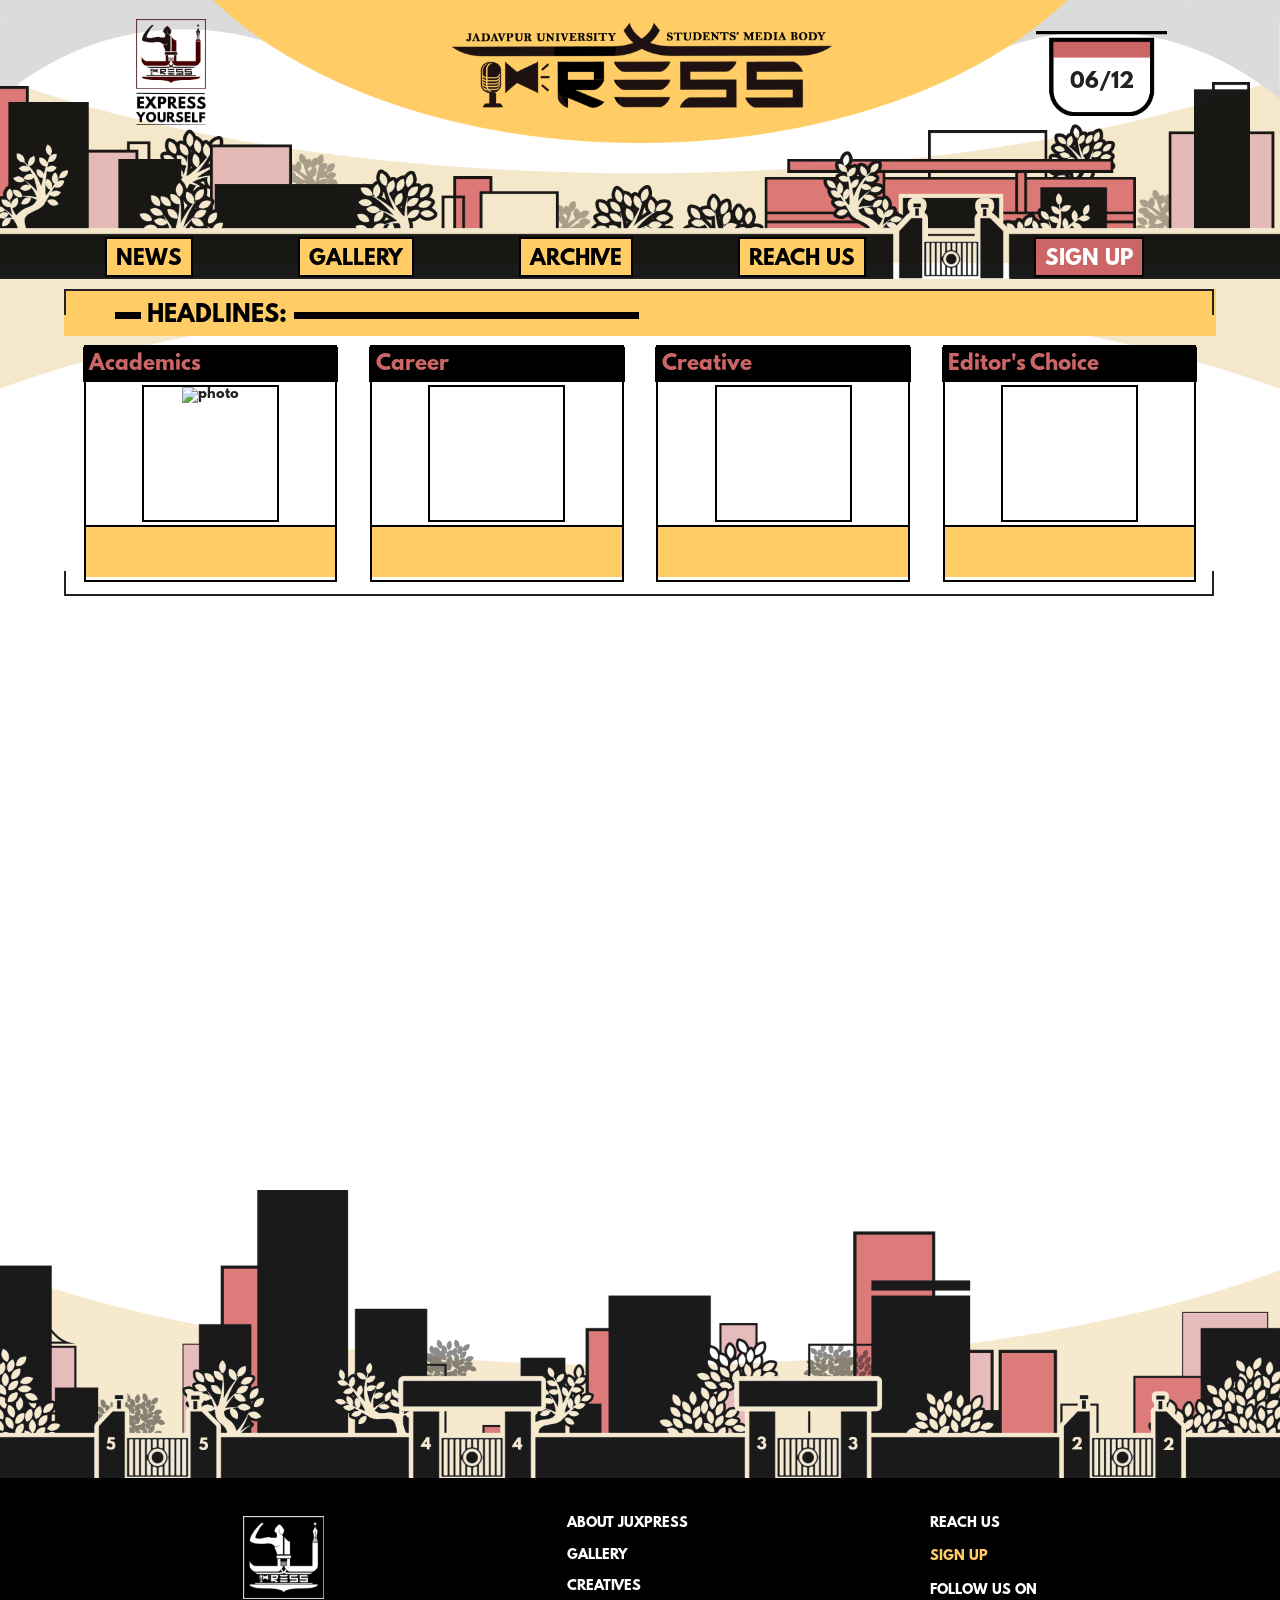
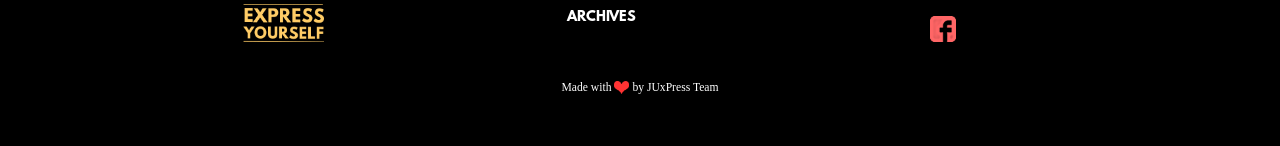
==== commit acb62bba: "Update index.html" ====
--- a/index.html
+++ b/index.html
@@ -195,7 +195,7 @@
             <img class="onlyMobile" id="illustrationPicM" src="illustrationBottomM.png" alt="bilsM">
             
       		<img class="onlyDesktop" id="illustrationBg" src="overlay_behindbillustration.png" alt="obi">
-            <img class="onlyMobile" id="illustrationBgM" src="overlayBIllustM.png" alt="obi">           
+            <img class="onlyMobile" id="illustrationBgM" src="overlayBIllustM.png" alt="obiM">           
             
         </div>
       	<div id="bottomCredits">
@@ -203,11 +203,11 @@
             		<ul id="logowOthers">
                 		<li id="logoBottom"><img id="logoBottomPic" src="juxpress_bottomlogo.png"></li>
                     		<li id="middleListBottom">
-                    			<a class="mlbItem"> ABOUT JUXPRESS </a>
+                    			<a class="mlbItem">ABOUT JUXPRESS</a>
                         		<a class="mlbItem">GALLERY</a>
                         		<a class="mlbItem">CREATIVES</a>
-                       			<a class="mlbItem">ARCHIVES</a>                    
-                    		</li>
+                       			<a class="mlbItem">ARCHIVES</a>
+                                <a class="mlbItem"><li class="onlyMobile" id="bottomMenuDividerM"></li></a>                       		</li>                         
                     		<li id="middleListRight">
                     			<a class="mlrItem">REACH US</a>
                        			<a class="mlrItem" id="mlri2">SIGN UP</a>
--- a/juxpress.css
+++ b/juxpress.css
@@ -11,6 +11,10 @@
 	width:100%;
 }
 
+/*For checking al the borders:
+*{border:1px solid red;}*/
+
+
 /*
 	Dreamweaver Fluid Grid Properties
 	----------------------------------
@@ -29,16 +33,21 @@
 /* Mobile & Tablet Layout: 768px and below. */
 @media only screen and (max-width: 768px) {
 .gridContainer {
+	position:relative;
 	width: 100vw;
 	max-width: 768px;
+	min-height: 100vh;
 	padding-left: 0%;
 	padding-right: 0%;
+	clip-path:rectangle(0,0,100vw);
 }
 
 .onlyDesktop{
 visibility:hidden;
 display:none;
 }
+
+  #header&body{padding-bottom:3vw;}
 
 	#headerBg{
 	position: absolute;
@@ -48,6 +57,7 @@
 	display: block;
 	width:170.425vw;
 	z-index:0;
+	
 	}
 	
 	#juxpressPh{
@@ -240,8 +250,6 @@
 			}
 		
 		
-	
-	
 	#headlines{
 	position:absolute;
 	top:44vw;
@@ -261,7 +269,7 @@
 		height:9.3283vw;
 		background-color:#ffcc66;
 		z-index:1;
-		}			
+		}
 			#blackBorder{
 			position:absolute;
 			border:#000;
@@ -305,7 +313,7 @@
 			width:70.4948vw;
 			z-index:1;
 			}
-			
+	
 		#headlinesMaskM{
 		display:flex;
 		position:absolute;
@@ -372,7 +380,7 @@
 				cursor:pointer;
 				z-index:1;
 				}
-		
+				
 		#headlineNews{
 		display:flex;
 		position:relative;
@@ -385,7 +393,6 @@
 		margin-left:8.673vw;
 		z-index:-1;		
 		}
-	
 			.headlineNewsitem{
 			display:block;			
 			position:relative;
@@ -405,7 +412,7 @@
 				margin:0vw;
 				max-width:100%;
 				max-height:100%;
-				}	
+				}
 					.newsBoxheader{
 					display:block;
 					position:relative;
@@ -419,7 +426,7 @@
 						padding:1.49vw;
 						font-size:4.468vw;
 						color:#cc6666!important;
-						}	
+						}
 					.newsBoximage{
 					display:flex;
 					flex-direction:column;
@@ -437,7 +444,7 @@
 						height:29.789vw;
 						width:auto;
 						margin:0%;
-					}
+						}
 					.newsBoxfooter{
 					display:block;
 					position:relative;
@@ -450,14 +457,14 @@
 		#transparentBox{
 		position: relative;
 		display:block;		
-		list-style-type:none;		
+		list-style-type:none;
 		margin:0vw;
 		padding:0vw;
 		width:88.0208vw;
 		height:3.62vw;
 		margin-top:0vw;
 		z-index:1;
-		}		
+		}	
 			#blackBorder2{
 			position:relative;
 			border:#000;
@@ -467,6 +474,10 @@
 			border-left:0.6703vw solid;
 			border-right:0.6703vw solid;
 			}
+				
+		
+	
+			
 			
 	/*Translating the content:*/
 	.translateContentM{
@@ -475,8 +486,7 @@
 	cursor:pointer;
 	}
 	
-	
-/*Window/Document end here
+	/*Window/Document end here
 	#documentEnd{
 	display:block;
 	position:absolute;
@@ -487,34 +497,28 @@
 	}
 No JUxPress data except "footer" beyond this*/
 
-	
 	#footer{
 	display:block;
 	position:absolute;
-	bottom:0vw;
 	}
 		#illustration{
-		display:block;
+		display:flex;
+		align-items:flex-end;
 		position:relative;
-		opacity:90%;
-		
-		}
-			#illustrationPic{
-			display:block;
-			position:relative;
-			bottom:-22.63vw;
+		opacity:90%;		
+		}
+			#illustrationPicM{
+			display:block;
 			z-index:2;
 			}
-			#illustrationBg{
-			display:block;
-			position:absolute;
-			bottom:-22.63vw;
+			#illustrationBgM{
+			display:block;
+			margin-left:-100vw;
 			z-index:1;
 			}
 		#bottomCredits{
 		display:block;
 		position:relative;
-		top:22.63vw;
 		width:100vw;
 		}
 			#creditswBg{
@@ -583,7 +587,7 @@
 			}
 				#loveImg{
 				width:1.18vw;
-				}*/
+				}
 }
 
 /* Desktop Layout: 768px to a max of 3840px.  Inherits styles from: Mobile Layout and Tablet Layout. */
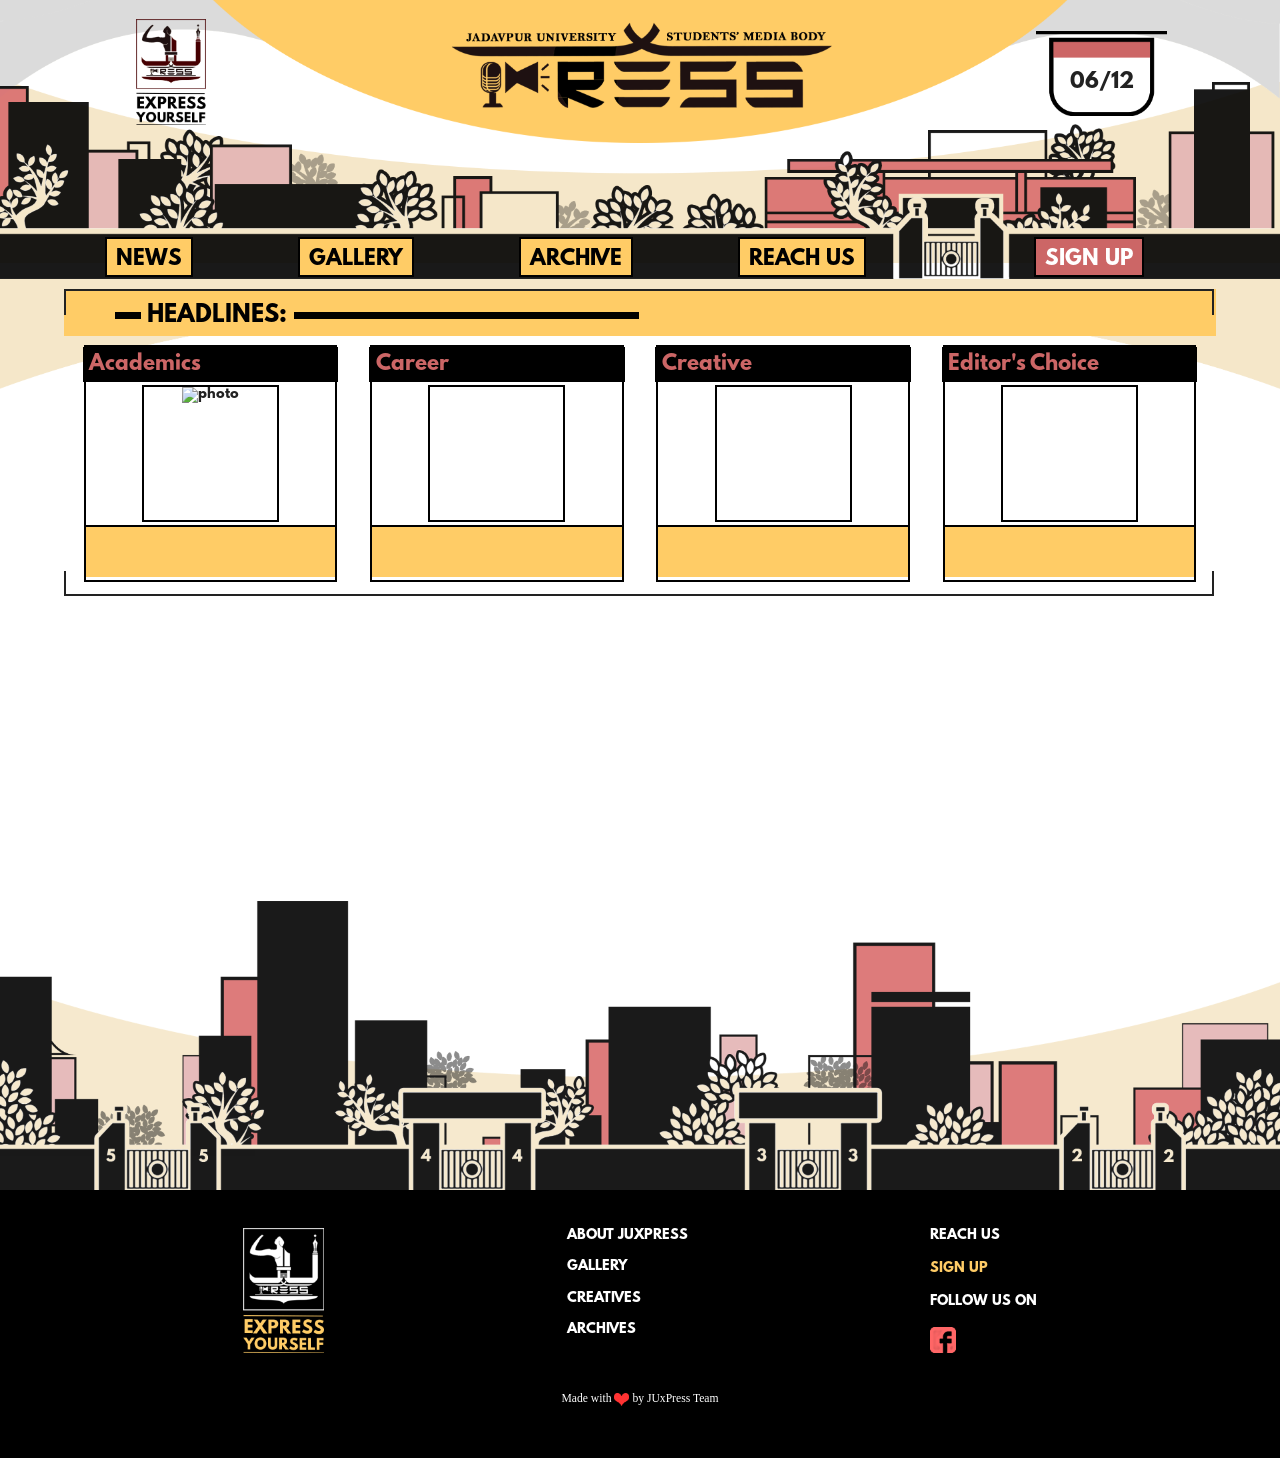
==== commit 2e651fbd: "Update index.html" ====
--- a/index.html
+++ b/index.html
@@ -10,11 +10,15 @@
 <meta name="description" content="JUxPress is the Students' Media Body of Jadavpur University. Our main ambition is reporting everything happening in the college, providing coverage for events happening in the campus by collaborating with them, both from the Students' Media Body and also from Out-campus Print & Digital Media Bodies. Apart from these, we aim for a proper web record of our coverage in a website along with broadcasting in Social Media sites. We also have in our vision to make offline publications from our Media Body in the coming time and expand our reach beyond our campus by organizing different events.">
 <meta charset="utf-8">
 <meta name="viewport" content="width=device-width, initial-scale=1">
+<meta name="viewport" content="user-scalable=no, width=device-width, initial-scale=1.0">
+
 
 <link rel="icon" href="juxpress_clogo.png">
 <link href="boilerplate.css" rel="stylesheet" type="text/css">
 <link href="juxpress.css" rel="stylesheet" type="text/css">
 <link href="stylesheet.css" rel="stylesheet" type="text/css">
+<meta name="mobile-web-app-capable" content="yes">
+<meta name="apple-mobile-web-app-capable" content="yes">
 
 <!-- 
 To learn more about the conditional comments around the html tags at the top of the file:
@@ -35,7 +39,7 @@
 
 </head>
 
-<body onload="refreshFooter()" style="overflow-x:hidden; scroll-behavior:smooth">
+<body onload="bodyOnload()" style="overflow-x:hidden; scroll-behavior:smooth">
 
 <div class="gridContainer clearfix">
 
@@ -113,8 +117,12 @@
         		<li class="listitem" id="li5"><a id="a5">SIGN UP</a></li>
         	</ul>
     	</div>
-        <div id="overlayUH"><img src="overlay_undermenu.png" alt="ouh">
-    	</div>
+        
+        <div class="onlyDesktop "id="overlayUH"><img src="overlay_undermenu.png" alt="ouh">
+    	</div>
+         <div class="onlyMobile "id="overlayUHM"><img src="overlayBHeadlinesM.png" alt="ouhM">
+        </div>
+        
     </div>
     
     
@@ -127,6 +135,8 @@
            	 	</li>
        	 	</ul>
         </div>
+        
+       
         
         <ul class="onlyMobile" id="headlinesMaskM">
         	<div id="hmLeftM">
--- a/juxpress.css
+++ b/juxpress.css
@@ -14,6 +14,7 @@
 /*For checking al the borders:
 *{border:1px solid red;}*/
 
+*{-webkit-tap-highlight-color:rgba(0,0,0,0.1);}
 
 /*
 	Dreamweaver Fluid Grid Properties
@@ -38,16 +39,13 @@
 	max-width: 768px;
 	min-height: 100vh;
 	padding-left: 0%;
-	padding-right: 0%;
-	clip-path:rectangle(0,0,100vw);
+	padding-right: 0%;	
 }
 
 .onlyDesktop{
 visibility:hidden;
 display:none;
 }
-
-  #header&body{padding-bottom:3vw;}
 
 	#headerBg{
 	position: absolute;
@@ -249,15 +247,24 @@
 			z-index:3;
 			}
 		
+		#overlayUHM{
+		display:block;
+		position:absolute;
+		width:100vw;
+		top:47vw;
+		z-index:1;
+		}
 		
 	#headlines{
+	display:block;
 	position:absolute;
-	top:44vw;
-	display:block;
+	top:47vw;	
 	left:50vw;
 	margin-left:-44.6807vw;
 	margin-bottom:1vw;
-	z-index:1;
+	width:100vw;
+	clip-path:inset(0vw 10.6386vw 0vw 0vw);
+	z-index:2;
 	}
 		#ochreBox{
 		position:relative;
@@ -458,11 +465,11 @@
 		position: relative;
 		display:block;		
 		list-style-type:none;
-		margin:0vw;
+		margin-top:0vw;
+		margin-bottom:4vw;
 		padding:0vw;
 		width:88.0208vw;
 		height:3.62vw;
-		margin-top:0vw;
 		z-index:1;
 		}	
 			#blackBorder2{
@@ -519,6 +526,410 @@
 		#bottomCredits{
 		display:block;
 		position:relative;
+		width:100vw;
+		}
+			#creditswBg{
+			display:flex;
+			flex-direction:column;
+			align-items:center;	
+			position:absolute;
+			list-style-type:none;
+			width:100vw;
+			background-color:#000;
+			margin:0%;
+			padding:0%;
+			vertical-align:middle;
+			}
+				#logowOthers{
+				display:block;
+				
+				position:relative;
+				list-style-type:none;
+				width:100vw;
+				margin-top:0vw;
+				padding:0%;				
+				}	
+					#logoBottom{
+					display:block;
+					float:left;
+					/*margin-top:37.316vw;*/
+					margin-top:17vw;
+					margin-left:15vw;
+					width:20vw;
+					}
+					#middleListBottom{
+					display:block;
+					position:relative;
+					float:right;
+					margin-top:8vw;
+					margin-right:15vw;					
+					}
+						.mlbItem{
+						display:block;
+						margin-bottom:3vw;
+						font-size:2.148vw;
+						width:25vw;
+						color:#FFF;
+						}						
+						#bottomMenuDividerM{
+						display:block;
+						float:right;
+						width:25vw;
+						margin-right:-25vw;
+						margin-top:31.5vw;
+						height:0.3906vw;
+						background-color:#ffcc66;
+						}	
+						
+					#middleListRight{
+					display:block;
+					position:relative;
+					float:right;
+					margin-top:37.316vw;
+					margin-right:-25vw;		
+					}
+						.mlrItem{
+						display:block;
+						margin-bottom:3vw;
+						font-size:2.148vw;
+						width:25vw;
+						color:#FFF;
+						}
+						#mlri2{
+						color: #ffcc66!important;
+						}
+						#fbIcon{
+						width:5vw;
+						}
+			#creditsLove{
+			position:relative;
+			color: #FFF;
+			font-family:"Leelawadee UI";
+			font-weight:200;
+			font-size:2.6026vw;
+			margin-top:13vw;
+			margin-bottom:9vw;
+			padding:0%;
+			text-align: center;	
+			}
+				#loveImg{
+				width:3.3748vw;
+				}
+}
+
+/* Desktop Layout: 768px to a max of 3840px.  Inherits styles from: Mobile Layout and Tablet Layout. */
+
+@media only screen and (min-width: 769px) {
+.gridContainer {
+	width: 100%;
+	max-width: 3840px;
+	padding-left: 0%;
+	padding-right: 0%;
+}
+
+.onlyMobile{
+visibility:hidden;
+display:none;
+}
+
+	#headerBg {
+	position: absolute;
+	top:0%;
+	clear: both;
+	float: left;
+	margin-left: 0;
+	display: block;
+	max-width:100%;
+	z-index:0;
+	}
+	
+	
+	#juxpressPh {
+	position: absolute;
+	margin-top:1.64%;
+	left:50%;
+	margin-left:-15%;
+	max-width: 30%;
+	display: block;
+	z-index: 1;
+	}
+	
+
+	#headerLogo {
+	position: absolute;
+	margin-top:1.484%;
+	margin-left:10.6%;
+	max-width: 5.468%;
+	display: block;
+	z-index: 1;
+	}
+	
+	
+	#calender {
+	position: absolute;
+	margin-top:2.4%;
+	margin-left:80.92%;
+	max-width: 10.286%;
+	display: block;
+	z-index: 1;
+	}
+		#datetime {
+		font-size:1.573vw;
+		text-align:center;
+		position:relative;
+		margin-top:-3.458vw;
+		width:10.286vw;
+		display:block;
+		z-index: 2;
+		}
+	
+	#illustationTop{
+	display:block;
+	position:absolute;
+	margin-top:6.4323vw;
+	opacity:90%;
+	z-index:0;
+	}
+	
+	#overlayBITop{
+	display:block;
+	position:absolute;
+	margin-top:6.4323vw;
+	z-index:-1;
+	}
+	
+	#hMenu{
+	display:block;
+	position:absolute;
+	width:100vw;
+	margin-top:18.489vw;	
+	}
+		#navBar{
+		display:flex;
+		list-style-type:none;
+		padding-left:0vw;
+		padding-right:0vw;
+		margin-top:0vw;
+		max-width:100%;
+		justify-content:space-evenly;
+		z-index:2;
+		}
+		#navBar li{
+		display:block;
+		position:relative;
+		border: 0.234vw solid #000;
+		background-color:#ffcc66;
+		height:2.838vw;
+		cursor:pointer;
+		}
+		#navBar a{
+		display:block;
+		color:#000;
+		padding:0.703vw;
+		}
+		#li4{margin-right:5vw;}
+		#li5{
+		margin-right:2.4vw;
+		background-color:#cc6666!important;
+		}
+		#a5{color:#FFF!important;}
+		
+
+		#overlayUH {
+		position: absolute;
+		top:21.796vw;
+		clear: both;
+		float: left;
+		margin-left: 0;
+		display: block;
+		max-width:100%;
+		z-index:0;
+	}
+	
+	
+	#headlines {
+	position: absolute;
+	top:22.608vw;
+	display: block;
+	left:50%;
+	margin-left:-44.97%;
+	margin-bottom:1%;
+	z-index:1;
+	}
+		#ochreBox{
+		position: relative;
+		display:block;		
+		list-style-type:none;		
+		margin:0vw;
+		padding:0vw;
+		width:89.94vw;
+		height:3.62vw;
+		background-color:#ffcc66;
+		}			
+			#blackBorder{
+			position:absolute;
+			border:#000;
+			height:50%;
+			width:99.48%;
+			border-top:0.234vw solid;
+			border-left:0.234vw solid;
+			border-right:0.234vw solid;
+			}
+			#headlinesText{
+			position: absolute;
+			display:block;
+			float:none;
+			font-size:1.771vw;
+			height:1.771vw;
+			margin-top:0%;
+			margin-left:5.807vw;
+			top:50%;
+			padding-top:0vw;
+			padding-left:0.5vw;
+			padding-right:0.5vw;
+			background-color:#ffcc66;
+			z-index:2;
+			}
+				#headlinesText a{
+				color:#000!important;
+				}
+			#subblackLine1{
+			position: absolute;
+			display:block;
+			float:none;
+			list-style-type:none;
+			margin-left:3.8vw;
+			padding-left:0vw;
+			padding-right:0vw;
+			margin-top:0%;
+			margin-bottom:0%;
+			top:90%;
+			background-color:#000;
+			height:0.5vw;
+			width:40.94vw;
+			z-index:1;
+			}
+		#headlineNews{
+		display:flex;
+		position:relative;
+		list-style-type:none;
+		max-width:89.94vw;
+		justify-content:space-between;
+		padding-top:0.7vw;
+		padding-left:1.5vw;
+		padding-right:1.5vw;
+		margin-top:0%;
+		margin-bottom:0%;		
+		}
+	
+			.headlineNewsitem{
+			display:block;			
+			position:relative;
+			float:left;
+			width:19.5vw;
+			height:18.23vw;
+			border:0.234vw solid #000;
+			margin:0vw; 	
+			}
+				.newsBox{
+				display:flex;
+				flex-direction:column;
+				align-items:center;				
+				justify-content:space-between;
+				list-style-type:none;
+				padding:0;
+				margin:0;
+				max-width:100%;
+				max-height:100%;
+				}	
+					.newsBoxheader{
+					display:block;
+					position:relative;
+					height:2.604vw;
+					border-bottom:0.234vw solid #000;
+					background-color:#000;
+					width:19.968vw;
+					}
+						.nbhText{
+						display:block;
+						padding:0.521vw;
+						font-size:1.5625vw;
+						color:#cc6666!important;
+						}	
+					.newsBoximage{
+					display:flex;
+					flex-direction:column;
+					align-items:center;					
+					position:relative;
+					border:0.234vw solid #000;
+					height:10.416vw;
+					min-width:10.416vw;					
+					margin:0.234vw;
+					vertical-align:middle;
+					}
+						.newsBoximage img{
+						display:block;
+						position:relative;						
+						height:10.416vw;
+						width:auto;
+						margin:0%;
+					}
+					.newsBoxfooter{
+					display:block;
+					position:relative;
+					height:3.878vw;
+					border-top:0.234vw solid #000;
+					background-color:#ffcc66;
+					width:100%;
+					}
+		#transparentBox{
+		position: relative;
+		display:block;		
+		list-style-type:none;		
+		margin:0vw;
+		padding:0vw;
+		width:89.94vw;
+		height:3.62vw;
+		margin-top:-1%;
+		}		
+			#blackBorder2{
+			position:relative;
+			border:#000;
+			height:50%;
+			width:99.48%;
+			border-bottom:0.234vw solid;
+			border-left:0.234vw solid;
+			border-right:0.234vw solid;
+			}
+	
+	
+	#footer{
+	display:block;
+	position:absolute;
+	bottom:0vw;
+	}
+		#illustration{
+		display:block;
+		position:relative;
+		opacity:90%;
+		
+		}
+			#illustrationPic{
+			display:block;
+			position:relative;
+			bottom:-22.63vw;
+			z-index:2;
+			}
+			#illustrationBg{
+			display:block;
+			position:absolute;
+			bottom:-22.63vw;
+			z-index:1;
+			}
+		#bottomCredits{
+		display:block;
+		position:relative;
+		top:22.63vw;
 		width:100vw;
 		}
 			#creditswBg{
@@ -588,388 +999,4 @@
 				#loveImg{
 				width:1.18vw;
 				}
-}
-
-/* Desktop Layout: 768px to a max of 3840px.  Inherits styles from: Mobile Layout and Tablet Layout. */
-
-@media only screen and (min-width: 769px) {
-.gridContainer {
-	width: 100%;
-	max-width: 3840px;
-	padding-left: 0%;
-	padding-right: 0%;
-}
-
-.onlyMobile{
-visibility:hidden;
-display:none;
-}
-
-	#headerBg {
-	position: absolute;
-	top:0%;
-	clear: both;
-	float: left;
-	margin-left: 0;
-	display: block;
-	max-width:100%;
-	z-index:0;
-	}
-	
-	
-	#juxpressPh {
-	position: absolute;
-	margin-top:1.64%;
-	left:50%;
-	margin-left:-15%;
-	max-width: 30%;
-	display: block;
-	z-index: 1;
-	}
-	
-
-	#headerLogo {
-	position: absolute;
-	margin-top:1.484%;
-	margin-left:10.6%;
-	max-width: 5.468%;
-	display: block;
-	z-index: 1;
-	}
-	
-	
-	#calender {
-	position: absolute;
-	margin-top:2.4%;
-	margin-left:80.92%;
-	max-width: 10.286%;
-	display: block;
-	z-index: 1;
-	}
-		#datetime {
-		font-size:1.573vw;
-		text-align:center;
-		position:relative;
-		margin-top:-3.458vw;
-		width:10.286vw;
-		display:block;
-		z-index: 2;
-		}
-	
-	#illustationTop{
-	display:block;
-	position:absolute;
-	margin-top:6.4323vw;
-	opacity:90%;
-	z-index:0;
-	}
-	
-	#overlayBITop{
-	display:block;
-	position:absolute;
-	margin-top:6.4323vw;
-	z-index:-1;
-	}
-	
-	#hMenu{
-	display:block;
-	position:absolute;
-	width:100vw;
-	margin-top:18.489vw;	
-	}
-		#navBar{
-		display:flex;
-		list-style-type:none;
-		padding-left:0vw;
-		padding-right:0vw;
-		margin-top:0vw;
-		max-width:100%;
-		justify-content:space-evenly;
-		z-index:2;
-		}
-		#navBar li{
-		display:block;
-		position:relative;
-		border: 0.234vw solid #000;
-		background-color:#ffcc66;
-		height:2.838vw;
-		cursor:pointer;
-		}
-		#navBar a{
-		display:block;
-		color:#000;
-		padding:0.703vw;
-		}
-		#li4{margin-right:5vw;}
-		#li5{
-		margin-right:2.4vw;
-		background-color:#cc6666!important;
-		}
-		#a5{color:#FFF!important;}
-		
-
-		#overlayUH {
-		position: absolute;
-		top:21.796vw;
-		clear: both;
-		float: left;
-		margin-left: 0;
-		display: block;
-		max-width:100%;
-		z-index:0;
-	}
-	
-	
-	#headlines {
-	position: absolute;
-	top:22.608vw;
-	display: block;
-	left:50%;
-	margin-left:-44.97%;
-	margin-bottom:1%;
-	z-index:1;
-	}
-		#ochreBox{
-		position: relative;
-		display:block;		
-		list-style-type:none;		
-		margin:0vw;
-		padding:0vw;
-		width:89.94vw;
-		height:3.62vw;
-		background-color:#ffcc66;
-		}			
-			#blackBorder{
-			position:absolute;
-			border:#000;
-			height:50%;
-			width:99.48%;
-			border-top:0.234vw solid;
-			border-left:0.234vw solid;
-			border-right:0.234vw solid;
-			}
-			#headlinesText{
-			position: absolute;
-			display:block;
-			float:none;
-			font-size:1.771vw;
-			height:1.771vw;
-			margin-top:0%;
-			margin-left:5.807vw;
-			top:50%;
-			padding-top:0vw;
-			padding-left:0.5vw;
-			padding-right:0.5vw;
-			background-color:#ffcc66;
-			z-index:2;
-			}
-				#headlinesText a{
-				color:#000!important;
-				}
-			#subblackLine1{
-			position: absolute;
-			display:block;
-			float:none;
-			list-style-type:none;
-			margin-left:3.8vw;
-			padding-left:0vw;
-			padding-right:0vw;
-			margin-top:0%;
-			margin-bottom:0%;
-			top:90%;
-			background-color:#000;
-			height:0.5vw;
-			width:40.94vw;
-			z-index:1;
-			}
-		#headlineNews{
-		display:flex;
-		position:relative;
-		list-style-type:none;
-		max-width:89.94vw;
-		justify-content:space-between;
-		padding-top:0.7vw;
-		padding-left:1.5vw;
-		padding-right:1.5vw;
-		margin-top:0%;
-		margin-bottom:0%;		
-		}
-	
-			.headlineNewsitem{
-			display:block;			
-			position:relative;
-			float:left;
-			width:19.5vw;
-			height:18.23vw;
-			border:0.234vw solid #000;
-			margin:0vw; 	
-			}
-				.newsBox{
-				display:flex;
-				flex-direction:column;
-				align-items:center;				
-				justify-content:space-between;
-				list-style-type:none;
-				padding:0;
-				margin:0;
-				max-width:100%;
-				max-height:100%;
-				}	
-					.newsBoxheader{
-					display:block;
-					position:relative;
-					height:2.604vw;
-					border-bottom:0.234vw solid #000;
-					background-color:#000;
-					width:19.968vw;
-					}
-						.nbhText{
-						display:block;
-						padding:0.521vw;
-						font-size:1.5625vw;
-						color:#cc6666!important;
-						}	
-					.newsBoximage{
-					display:flex;
-					flex-direction:column;
-					align-items:center;					
-					position:relative;
-					border:0.234vw solid #000;
-					height:10.416vw;
-					min-width:10.416vw;					
-					margin:0.234vw;
-					vertical-align:middle;
-					}
-						.newsBoximage img{
-						display:block;
-						position:relative;						
-						height:10.416vw;
-						width:auto;
-						margin:0%;
-					}
-					.newsBoxfooter{
-					display:block;
-					position:relative;
-					height:3.878vw;
-					border-top:0.234vw solid #000;
-					background-color:#ffcc66;
-					width:100%;
-					}
-		#transparentBox{
-		position: relative;
-		display:block;		
-		list-style-type:none;		
-		margin:0vw;
-		padding:0vw;
-		width:89.94vw;
-		height:3.62vw;
-		margin-top:-1%;
-		}		
-			#blackBorder2{
-			position:relative;
-			border:#000;
-			height:50%;
-			width:99.48%;
-			border-bottom:0.234vw solid;
-			border-left:0.234vw solid;
-			border-right:0.234vw solid;
-			}
-	
-	
-	#footer{
-	display:block;
-	position:absolute;
-	bottom:0vw;
-	}
-		#illustration{
-		display:block;
-		position:relative;
-		opacity:90%;
-		
-		}
-			#illustrationPic{
-			display:block;
-			position:relative;
-			bottom:-22.63vw;
-			z-index:2;
-			}
-			#illustrationBg{
-			display:block;
-			position:absolute;
-			bottom:-22.63vw;
-			z-index:1;
-			}
-		#bottomCredits{
-		display:block;
-		position:relative;
-		top:22.63vw;
-		width:100vw;
-		}
-			#creditswBg{
-			display:flex;
-			flex-direction:column;
-			align-items:center;	
-			position:absolute;
-			list-style-type:none;
-			width:100vw;
-			background-color:#000;
-			margin:0%;
-			padding:0%;
-			vertical-align:middle;
-			}
-				#logowOthers{
-				display:flex;
-				justify-content: space-evenly;
-				position:relative;
-				list-style-type:none;
-				width:100vw;
-				margin-top:3vw;
-				padding:0%;				
-				}	
-					#logoBottom{
-					display:block;
-					width:6.4vw;
-					}
-					#middleListBottom{
-					display:flex;
-					flex-direction:column;
-					justify-content:space-between;
-					max-height:9.791vw;
-					}
-						.mlbItem{
-						display:block;
-						font-size:1.0156vw;
-						color:#FFF;
-						}
-					#middleListRight{
-					display:flex;
-					flex-direction:column;
-					justify-content:space-between;
-					max-height:9.791vw;
-					}
-						.mlrItem{
-						display:block;
-						font-size:1.0156vw;
-						color:#FFF;
-						}
-						#mlri2{
-						color: #ffcc66!important;
-						}
-						#fbIcon{
-						width:2.03vw;
-						}
-			#creditsLove{
-			position:relative;
-			color: #FFF;
-			font-family:"Leelawadee UI";
-			font-weight:200;
-			font-size:0.91vw;
-			margin-top:2.031vw;
-			margin-bottom:4vw;
-			padding:0%;
-			text-align: center;	
-			}
-				#loveImg{
-				width:1.18vw;
-				}
 }
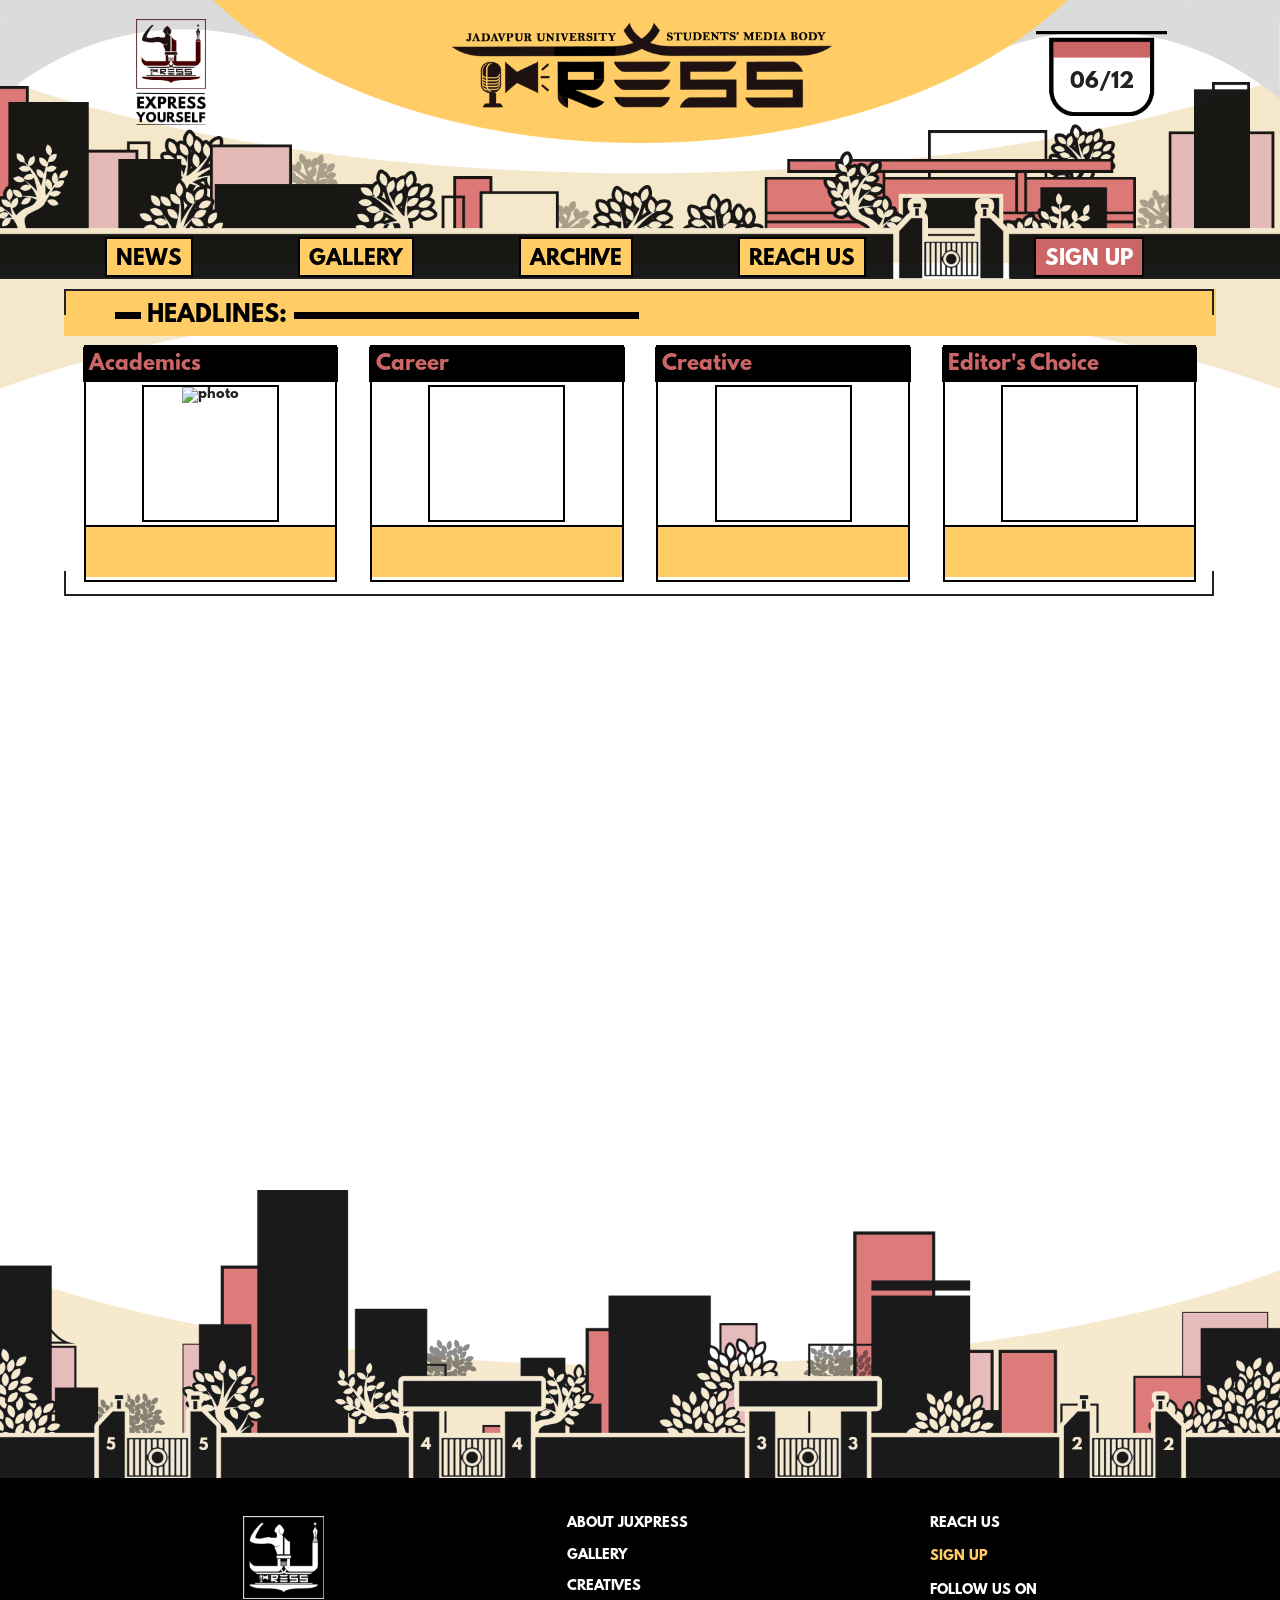
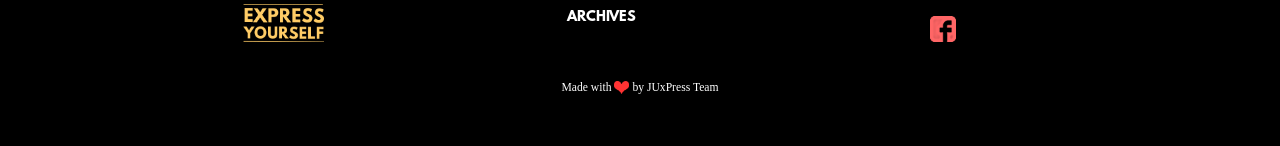
==== commit c823c397: "Update index.html" ====
--- a/index.html
+++ b/index.html
@@ -17,6 +17,8 @@
 <link href="boilerplate.css" rel="stylesheet" type="text/css">
 <link href="juxpress.css" rel="stylesheet" type="text/css">
 <link href="stylesheet.css" rel="stylesheet" type="text/css">
+<link href="manifest.json" rel="manifest">
+
 <meta name="mobile-web-app-capable" content="yes">
 <meta name="apple-mobile-web-app-capable" content="yes">
 
